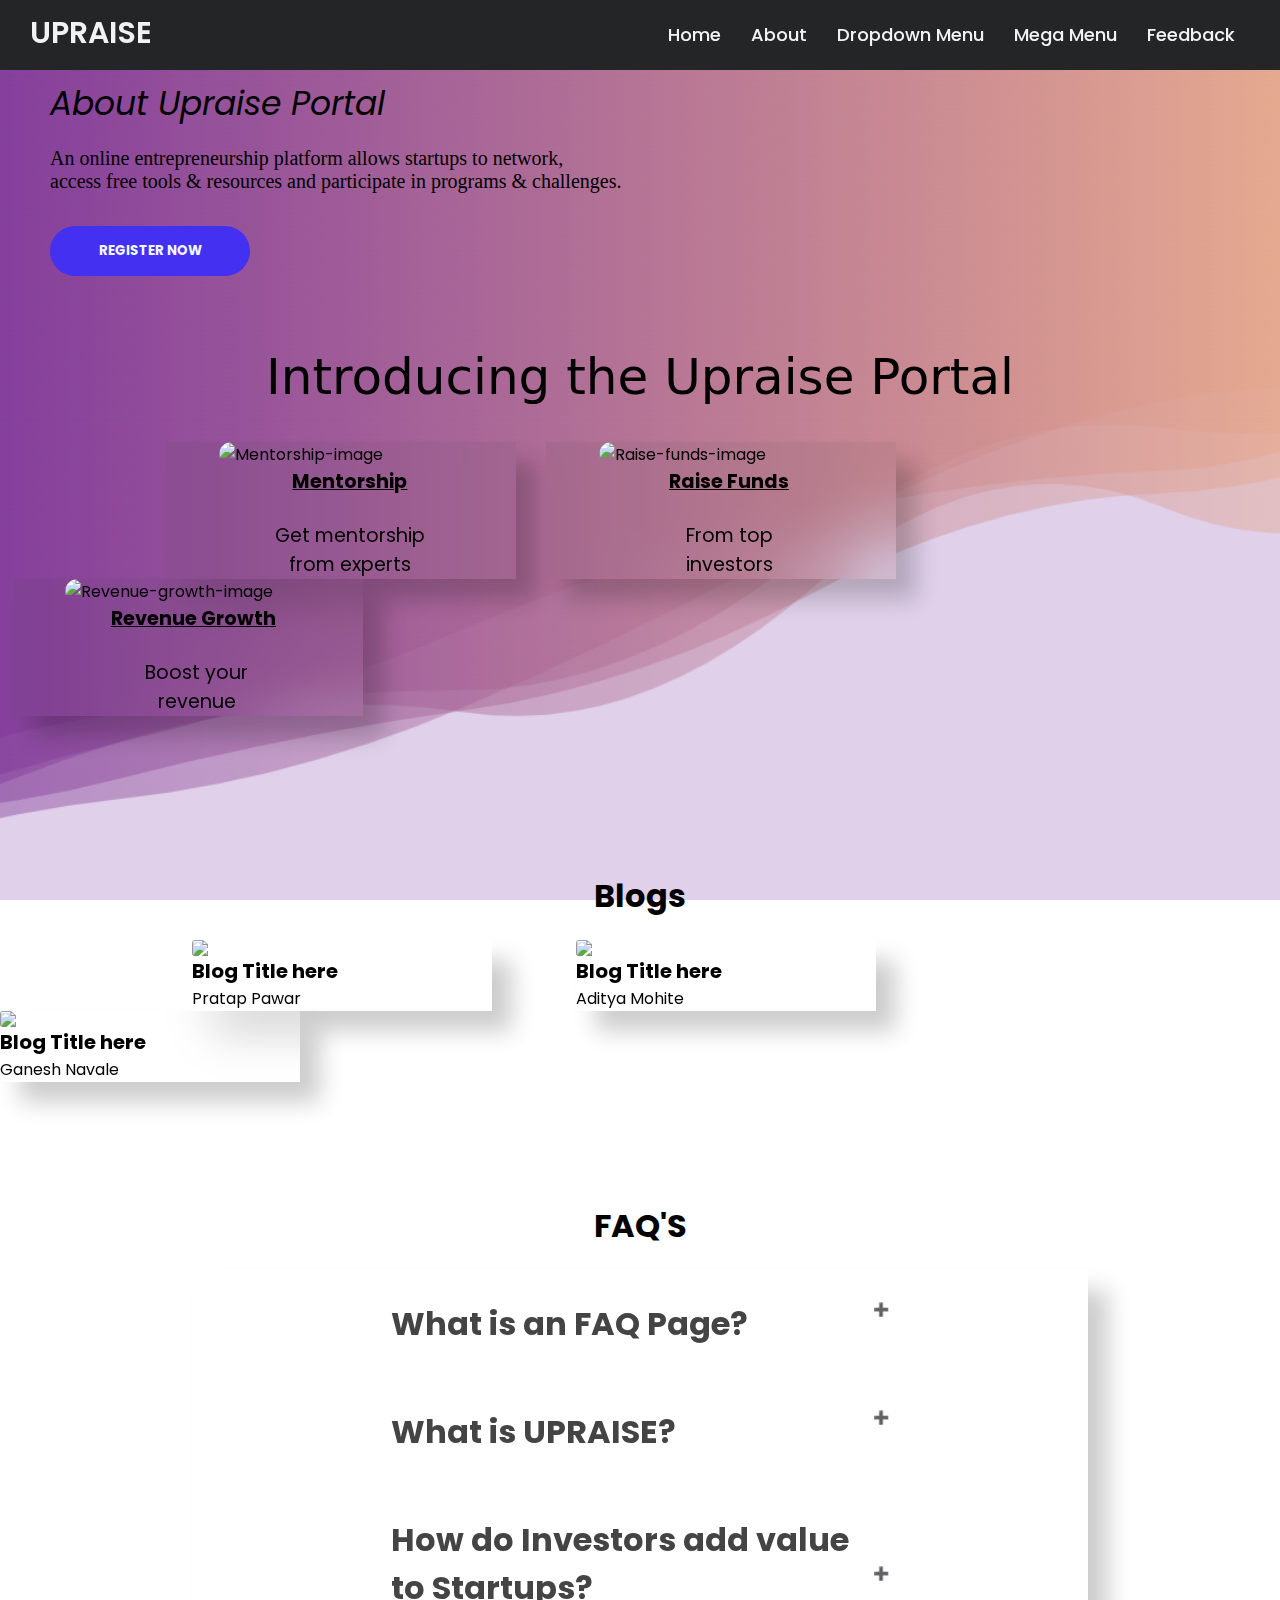
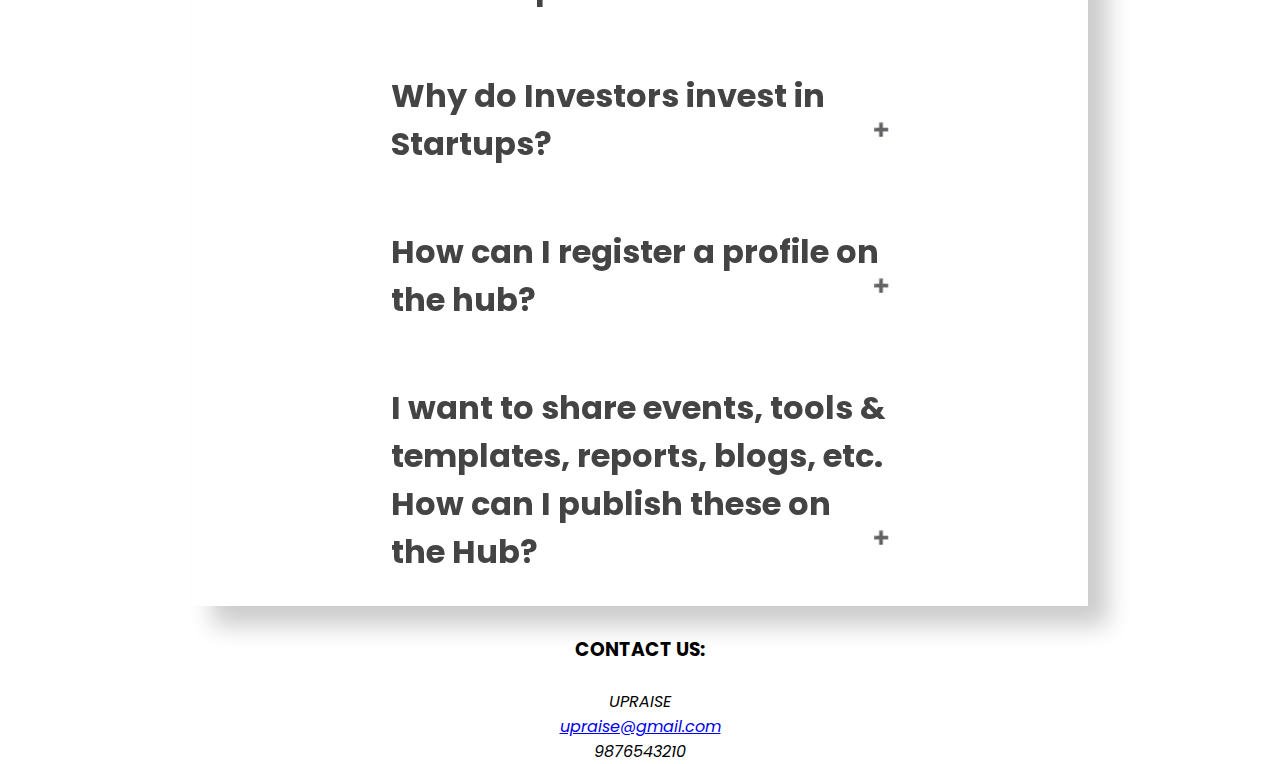
==== index.html @ 53cf96a3 "Rename main.html to index.html" ====
<!DOCTYPE html>
<html lang="en" dir="ltr">
  <head>
    <title>UPRAISE</title>

    <link rel="stylesheet" href="main.css" />
    <link rel="stylesheet" href="navigation-bar.css" />
   
  </head>
  <body>
   



<nav>
    <div class="wrapper">
      <div class="logo"><a href="#">UPRAISE</a></div>
      <input type="radio" name="slider" id="menu-btn">
      <input type="radio" name="slider" id="close-btn">
      <ul class="nav-links">
        <label for="close-btn" class="btn close-btn"><i class="fas fa-times"></i></label>
        <li><a href="#">Home</a></li>
        <li><a href="#">About</a></li>
        <li>
          <a href="#" class="desktop-item">Dropdown Menu</a>
          <input type="checkbox" id="showDrop">
          <label for="showDrop" class="mobile-item">Dropdown Menu</label>
          <ul class="drop-menu">
            <li><a href="#">Drop menu 1</a></li>
            <li><a href="#">Drop menu 2</a></li>
            <li><a href="#">Drop menu 3</a></li>
            <li><a href="#">Drop menu 4</a></li>
          </ul>
        </li>
        <li>
          <a href="#" class="desktop-item">Mega Menu</a>
          <input type="checkbox" id="showMega">
          <label for="showMega" class="mobile-item">Mega Menu</label>
          <div class="mega-box">
            <div class="content">
              <div class="row">
                <img src="img.jpg" alt="">
              </div>
              <div class="row">
                <header>Design Services</header>
                <ul class="mega-links">
                  <li><a href="#">Graphics</a></li>
                  <li><a href="#">Vectors</a></li>
                  <li><a href="#">Business cards</a></li>
                  <li><a href="#">Custom logo</a></li>
                </ul>
              </div>
              <div class="row">
                <header>Email Services</header>
                <ul class="mega-links">
                  <li><a href="#">Personal Email</a></li>
                  <li><a href="#">Business Email</a></li>
                  <li><a href="#">Mobile Email</a></li>
                  <li><a href="#">Web Marketing</a></li>
                </ul>
              </div>
              <div class="row">
                <header>Security services</header>
                <ul class="mega-links">
                  <li><a href="#">Site Seal</a></li>
                  <li><a href="#">VPS Hosting</a></li>
                  <li><a href="#">Privacy Seal</a></li>
                  <li><a href="#">Website design</a></li>
                </ul>
              </div>
            </div>
          </div>
        </li>
        <li><a href="#">Feedback</a></li>
      </ul>
      <label for="menu-btn" class="btn menu-btn"><i class="fas fa-bars"></i></label>
    </div>
  </nav>

  <div class="body-text">
  </div>


    <p class="heading"><strong>UPRAISE</strong></p>
    <p class="about-section"><i>About Upraise Portal</i></p>
    <br /> 
    <p class="about-section-info">
      An online entrepreneurship platform allows startups to network, <br />
      access free tools & resources and participate in programs & challenges.
    </p>
    <br>
    <a href="Register-now-button.html">
    <button class="register-now">REGISTER NOW </button> </a>
    <br><br><br><br><br>
    <p class="introducing-portal">Introducing the Upraise Portal</p>
    <br>
    <br>
    <div class="mentorship-div">
      <img class="mentorship" src="Mentoship-revenue-funds-images/Mentorship-image.jpg" alt="Mentorship-image" />
      <button class="mentorship-button">
        
      <u><b>Mentorship</b></u>
    </button>
    <br>
    <br>
    <p class="mentorship-desc">Get mentorship <br> from experts</p>

    </div>

    <div class="raise-div">
      <img
      class="raise-funds"
      src="Mentoship-revenue-funds-images/Raise-funds-image.jpg"
      alt="Raise-funds-image"
    />
     <button class="raise-funds-button">
      <u><b>Raise Funds</b></u>
    </button>
    <br>
    <br>
     <p class="raise-funds-desc">From top <br> investors</p>


    </div>
    <div class="revenue-div">
    <img
      class="Revenue-growth"
      src="Mentoship-revenue-funds-images/Revenue-growth-image.jpg"
      alt="Revenue-growth-image"
    />
    <button class="revenue-growth-button">
      <u><b>Revenue Growth</b></u>
    </button>
    <br>
    <br>
    
    <p class="revenue-desc">Boost your  <br> revenue</p>
    
    </div>
<br>
<br>
<br>
<h1 class="blog-header"> Blogs</h1>
    <div class="blog-preview">
      <div>
        <img class="thumbnail" src="Blog-Thumbnails/blog-thumbnail-1.jpg" />
      </div>
      <div>
        <p class="blog-title">
           <strong> Blog Title here </strong>
        </p>
        <p class="blog-author">Pratap Pawar</p>
      </div>
    </div>
    <div class="blog-preview-2">
      <div>
        <img class="thumbnail" src="Blog-Thumbnails/blog-thumbnail-2.png" />
      </div>
      <div>
        <p class="blog-title">
          <strong> Blog Title here </strong>
        </p>
        <p class="blog-author">Aditya Mohite</p>
      </div>
    </div>
    <div class="blog-preview-3">
      <div>
        <img class="thumbnail" src="Blog-Thumbnails/blog-thumbnail-3.jpg" />
      </div>
      <div>
        <p class="blog-title">
          <strong> Blog Title here </strong>
        </p>
        <p class="blog-author">Ganesh Navale</p>
      </div>
    </div>
    <h1 class="faq-heading">FAQ'S</h1>
        <section class="faq-container">
            <div class="faq-one">
                <!-- faq question -->
                <h1 class="faq-page">What is an FAQ Page?</h1>
                <!-- faq answer -->
                <div class="faq-body">
                    <p><br> What does FAQ mean? It stands for frequently-asked questions, and it's a page on a website that gives quick answers to
                       customer questions.The idea is to keep the answers short and direct so that people find info quickly. We write it as “an FAQ</p>
                </div>
            </div>
            <hr class="hr-line">
            <div class="faq-two">
                <!-- faq question -->
                <h1 class="faq-page">What is UPRAISE?</h1>
                <!-- faq answer -->
                <div class="faq-body">
                    <p><br> UPRAISE is a one-stop platform for all stakeholders in the Startup ecosystem to interact amongst each other,
                       exchange knowledge and form succesful partnerships in a highly dynamic environment.</p>
                </div>
            </div>
            <hr class="hr-line">
            <div class="faq-three">
                <!-- faq question -->
<h1 class="faq-page">How do Investors add value to Startups?</h1>
                <!-- faq answer -->
                <div class="faq-body">
                    <p><br> Investors particularly venture capitalists (VCs) add value to startups in a lot of ways:
                      <br>

<b>1. Stakeholder Management:</b> Investors manage the company board and leadership to facilitate smooth operations of 
the startup. In addition, their functional experience and domain knowledge of working and investing with startups imparts 
vision and direction to the company.
<br>
<b>2. Raising Funds:</b> Investors are best guides for the startup to raise subsequent rounds of funding on the basis of stage, 
maturity, sector focus etc. and aid in networking and connection for the founders to pitch their business to other investors.
<br>
<b>3.  Recruiting Talent:</b> Sourcing high-quality and best-fit human capital is critical for startups, especially when it comes 
to recruiting senior executives to manage and drive business goals. VCs, with their extensive network can help bridge the 
talent gap by recruiting the right set of people at the right time.
<br>
<b>4. Marketing:</b> VCs assist with marketing strategy for your product/service.
<br>
<b>5. M&A Activity:</b> VCs have their eyes and ears open to merger and acquisition opportunities in the local entrepreneurial 
ecosystem to enable greater value addition to the business through inorganic growth.
<br>
<b>6.   Organizational Restructuring:</b> As a young startup matures to an established company, VCs help with the right organizational
 structuring and introduce processes to increase capital efficiency, lower costs and scale efficiently.</p>
                </div>
            </div>
             <hr class="hr-line">
            <div class="faq-four">
                <!-- faq question -->
                <h1 class="faq-page">Why do Investors invest in Startups?</h1>
                <!-- faq answer -->
                <div class="faq-body">
                    <p><br> Investing in startups is a risky proposition, but the low requirement for overhead capital combined with high upside potential, makes it lucrative for investors to put their bets on startups.

The Thomson Reuters Venture Capital Research Index replicated the performance of venture capital industry in 2012 and found that overall venture capital has returned at an annual rate of 20% since 1996 – far 
outperforming
 modest returns of 7.5% and 5.9% from public equities and bonds respectively.</p>
                </div>
            </div>
             <hr class="hr-line">
            <div class="faq-five">
                <!-- faq question -->
                <h1 class="faq-page"> How can I register a profile on the hub?</h1>
                <!-- faq answer -->
                <div class="faq-body">
                    <p><br> Registering a profile on the hub is a fairly simple process.

On clicking the “Register” tab on the top right hand corner of the page which you will be directed to our platform for authentication where you will be asked to fill details such as your name, email address, etc. This will give you a one time password for verification as well as a link to set a new password.
Sign in using the login credentials you created in step 1. This will direct you to the Hub where you can select and create the profile of a stakeholder which best defines your role.</p>
                </div>
            </div>
             <hr class="hr-line">
            <div class="faq-six">
                <!-- faq question -->
                <h1 class="faq-page">I want to share events, tools & templates, reports, blogs, etc. How can I publish these on the Hub?</h1>
                <!-- faq answer -->
                <div class="faq-body">
                    <p><br> For publishing content, you can get in touch with us on <b>upraise@gmail.com</b></p>
                <br><br><br>
                  </div>
            </div>
        </section>
    </main>
    <div class="contact-us">
     <h3><br> CONTACT US:</h3>
    <br>
            <p><i>UPRAISE</i></p>
            <a href="mailto:upraise@gmail.com"> <p><i>upraise@gmail.com</i></p> </a> 
            <p><i>9876543210</i></p>
     </div>
    <script src="javascript.js"></script>
  </body>
</html>
---- main.css ----
* {
    margin: 0;
    padding: 0;
    border: 0;

}
body {
   background-image: url("background-5.png");
   background-attachment: fixed;
   background-position: center;
   background-repeat: no-repeat;
   background-size: cover;
   width: 100%;
   height: 100vh;
}
.heading {
    font-size: 50px;
    margin-left: 50px;

    width: 299px;
    height: 79px;

    font-family: 'JejuGothic';
    font-style: normal;
    font-weight: 400;
    font-size: 70px;
    line-height: 76px;
    color: #000000;
    text-shadow: 5px 5px 4px rgba(0, 0, 0, 0.25);
}

.about-section {
    font-size: 33px;
    margin-left: 50px;
    margin-bottom: 0px;
}

.about-section-info {
    font-family: "Playfair Display", serif;
    font-size: 20px;
    margin-left: 50px;
    margin-top: 0px;
    margin-bottom: 0px;
}

.register-now {
    background-color: rgb(67, 48, 240);
    color: aliceblue;
    border: none;
    border-radius: 25px;
    margin-top: 15px;
    margin-left: 50px;
    padding-left: 10px;
    padding-right: 10px;
    padding-top: 7px;
    padding-bottom: 7px;
    width: 200px;
    height: 50px;
    font-weight: bold;
    cursor: pointer;
    transition: box-shadow 0.5s;
}
.register-now:hover{
    box-shadow: 10px 10px 15px rgba(0, 0, 0, 1.15);
}

.introducing-portal {
    text-align: center;
    font-size: 50px;
    font-family: system-ui, -apple-system, BlinkMacSystemFont, "Segoe UI",
        Roboto, Oxygen, Ubuntu, Cantarell, "Open Sans", "Helvetica Neue",
        sans-serif;
}

.mentorship {
    width: 250px;
    border-radius: 125px;
    margin-left: 15%;

}

.raise-funds {
    width: 250px;
    border-radius: 125px;
    margin-left: 15%;
}

.Revenue-growth {
    width: 250px;
    border-radius: 125px;
    margin-left: 15%;
}

.mentorship-button {
    margin-left: 36%;
    font-size: larger;
    cursor: pointer;
    background-color: transparent;
    border-color: transparent;
}

.raise-funds-button {
    margin-left: 35%;
    font-size: larger;
    cursor: pointer;
    background-color: transparent;
    border-color: transparent;
}

.revenue-growth-button {
    margin-left: 28%;
    font-size: larger;
    cursor: pointer;
    background-color: transparent;
    border-color: transparent;
}

.mentorship-desc {
   
    font-size: larger;
    text-align: center;
    margin-left:5% ;
}

.raise-funds-desc {
    margin-left: 40%;
    font-size: larger;
    
}

.revenue-desc {
    margin-left: 5%;
    font-size: larger;
    text-align: center;

}
.mentorship-div{
    width: 350px;
        display: inline-block;
        vertical-align: top;
        margin-right: 1%;
        margin-left: 13%;
        background-color: rgba(59, 58, 58, 0.079);
        -webkit-backdrop-filter: blur(20px);
        backdrop-filter: blur(20px);
        -webkit-box-shadow: 20px 20px 22px rgba(0, 0, 0, 0.2);
        box-shadow: 20px 20px 22px rgba(0, 0, 0, 0.2);
}
.raise-div{
    width: 350px;
        display: inline-block;
        vertical-align: top;
        margin-right:1%;
        margin-left: 1%;
        background-color: rgba(59, 58, 58, 0.079);
            -webkit-backdrop-filter: blur(20px);
            backdrop-filter: blur(20px);
            -webkit-box-shadow: 20px 20px 22px rgba(0, 0, 0, 0.2);
            box-shadow: 20px 20px 22px rgba(0, 0, 0, 0.2);
}
.revenue-div{
    width: 350px;
        display: inline-block;
        vertical-align: top;
        margin-right: 10%;
        margin-left: 1%;
        background-color: rgba(59, 58, 58, 0.079);
            -webkit-backdrop-filter: blur(20px);
            backdrop-filter: blur(20px);
            -webkit-box-shadow: 20px 20px 22px rgba(0, 0, 0, 0.2);
            box-shadow: 20px 20px 22px rgba(0, 0, 0, 0.2);
      
}
.blog-header {
    border-bottom: #777;
        padding: 20px 60px;
        text-align: center;
        margin-top: 100px

}
        .thumbnail {
            width: 300px;
            border-radius: 3px;
            display: block;
        
        }
    
        .thumbnail-2 {
            width: 300px;
            border-radius: 3px;
            display: block;
        }
        .blog-title {
            width: 300px;
            font-size: 20px;
        }
    
        .blog-preview {
            width: 300px;
            display: inline-block;
            vertical-align: top;
            margin-right: 80px;
            margin-left: 15%;
            background-color: rgba(255, 255, 255, 0.06);
                -webkit-backdrop-filter: blur(20px);
                backdrop-filter: blur(20px);
                -webkit-box-shadow: 20px 20px 22px rgba(0, 0, 0, 0.2);
                box-shadow: 20px 20px 22px rgba(0, 0, 0, 0.2);

        }
    
        .blog-preview-2 {
            width: 300px;
            display: inline-block;
            vertical-align: top;
            margin-right: 80px;
            background-color: rgba(255, 255, 255, 0.06);
                -webkit-backdrop-filter: blur(20px);
                backdrop-filter: blur(20px);
                -webkit-box-shadow: 20px 20px 22px rgba(0, 0, 0, 0.2);
                box-shadow: 20px 20px 22px rgba(0, 0, 0, 0.2);
        }
        .blog-preview-3 {
        width: 300px;
        display: inline-block;
        vertical-align: top;
        margin-right: 12%;
        background-color: rgba(255, 255, 255, 0.06);
            -webkit-backdrop-filter: blur(20px);
            backdrop-filter: blur(20px);
            -webkit-box-shadow: 20px 20px 22px rgba(0, 0, 0, 0.2);
            box-shadow: 20px 20px 22px rgba(0, 0, 0, 0.2);
        }
body {
    font-family: 'Work Sans', sans-serif;
}

.faq-heading {
    border-bottom: #777;
    padding: 20px 60px;
    text-align: center;
    margin-top: 100px;
}

.faq-container {
    display: flex;
    justify-content: center;
    flex-direction: column;
    background-color: rgba(255, 255, 255, 0.06);
        -webkit-backdrop-filter: blur(20px);
        backdrop-filter: blur(20px);
        -webkit-box-shadow: 20px 20px 22px rgba(0, 0, 0, 0.2);
        box-shadow: 20px 20px 22px rgba(0, 0, 0, 0.2);
        margin-left: 15%;
        margin-right: 15%;

}

.hr-line {
    width: 60%;
    margin: auto;

}

/* Style the buttons that are used to open and close the faq-page body */
.faq-page {
    /* background-color: #eee; */
    color: #444;
    cursor: pointer;
    padding: 30px 20px;
    width: 60%;
    border: none;
    outline: none;
    transition: 0.4s;
    margin: auto;

}

.faq-body {
    margin: auto;
    /* text-align: center; */
    width: 50%;
    padding: auto;

}


/* Add a background color to the button if it is clicked on (add the .active class with JS), and when you move the mouse over it (hover) */
.active,
.faq-page:hover {
    background-color: #ffffff;
}

/* Style the faq-page panel. Note: hidden by default */
.faq-body {
    padding: 0 18px;
    background-color: transparent;
    display: none;
    overflow: hidden;
}

.faq-page:after {
    content: '\02795';
    /* Unicode character for "plus" sign (+) */
    font-size: 13px;
    color: #777;
    float: right;
    margin-left: 5px;
}

.active:after {
    content: "\2796";
    /* Unicode character for "minus" sign (-) */
}
.contact-us {
    text-align: center;
    background-color: transparent;
    color: #000000;
}
---- navigation-bar.css ----
@import url('https://fonts.googleapis.com/css2?family=Poppins:wght@200;300;400;500;600;700&display=swap');

* {
    margin: 0;
    padding: 0;
    box-sizing: border-box;
    font-family: 'Poppins', sans-serif;
}

nav {
    position: fixed;
    z-index: 99;
    width: 100%;

    background: #242526;
}

nav .wrapper {
    position: relative;
    max-width: 1300px;
    padding: 0px 30px;
    height: 70px;
    line-height: 70px;
    margin: auto;
    display: flex;
    align-items: center;
    justify-content: space-between;
}

.wrapper .logo a {
    color: #f2f2f2;
    font-size: 30px;
    font-weight: 600;
    text-decoration: none;
}

.wrapper .nav-links {
    display: inline-flex;
}

.nav-links li {
    list-style: none;
}

.nav-links li a {
    color: #f2f2f2;
    text-decoration: none;
    font-size: 18px;
    font-weight: 500;
    padding: 9px 15px;
    border-radius: 5px;
    transition: all 0.3s ease;
}

.nav-links li a:hover {
    background: #3A3B3C;
}

.nav-links .mobile-item {
    display: none;
}

.nav-links .drop-menu {
    position: absolute;
    background: #242526;
    width: 180px;
    line-height: 45px;
    top: 85px;
    opacity: 0;
    visibility: hidden;
    box-shadow: 0 6px 10px rgba(0, 0, 0, 0.15);
}

.nav-links li:hover .drop-menu,
.nav-links li:hover .mega-box {
    transition: all 0.3s ease;
    top: 70px;
    opacity: 1;
    visibility: visible;
}

.drop-menu li a {
    width: 100%;
    display: block;
    padding: 0 0 0 15px;
    font-weight: 400;
    border-radius: 0px;
}

.mega-box {
    position: absolute;
    left: 0;
    width: 100%;
    padding: 0 30px;
    top: 85px;
    opacity: 0;
    visibility: hidden;
}

.mega-box .content {
    background: #242526;
    padding: 25px 20px;
    display: flex;
    width: 100%;
    justify-content: space-between;
    box-shadow: 0 6px 10px rgba(0, 0, 0, 0.15);
}

.mega-box .content .row {
    width: calc(25% - 30px);
    line-height: 45px;
}

.content .row img {
    width: 100%;
    height: 100%;
    object-fit: cover;
}

.content .row header {
    color: #f2f2f2;
    font-size: 20px;
    font-weight: 500;
}

.content .row .mega-links {
    margin-left: -40px;
    border-left: 1px solid rgba(255, 255, 255, 0.09);
}

.row .mega-links li {
    padding: 0 20px;
}

.row .mega-links li a {
    padding: 0px;
    padding: 0 20px;
    color: #d9d9d9;
    font-size: 17px;
    display: block;
}

.row .mega-links li a:hover {
    color: #f2f2f2;
}

.wrapper .btn {
    color: #fff;
    font-size: 20px;
    cursor: pointer;
    display: none;
}

.wrapper .btn.close-btn {
    position: absolute;
    right: 30px;
    top: 10px;
}

@media screen and (max-width: 970px) {
    .wrapper .btn {
        display: block;
    }

    .wrapper .nav-links {
        position: fixed;
        height: 100vh;
        width: 100%;
        max-width: 350px;
        top: 0;
        left: -100%;
        background: #242526;
        display: block;
        padding: 50px 10px;
        line-height: 50px;
        overflow-y: auto;
        box-shadow: 0px 15px 15px rgba(0, 0, 0, 0.18);
        transition: all 0.3s ease;
    }

    /* custom scroll bar */
    ::-webkit-scrollbar {
        width: 10px;
    }

    ::-webkit-scrollbar-track {
        background: #242526;
    }

    ::-webkit-scrollbar-thumb {
        background: #3A3B3C;
    }

    #menu-btn:checked~.nav-links {
        left: 0%;
    }

    #menu-btn:checked~.btn.menu-btn {
        display: none;
    }

    #close-btn:checked~.btn.menu-btn {
        display: block;
    }

    .nav-links li {
        margin: 15px 10px;
    }

    .nav-links li a {
        padding: 0 20px;
        display: block;
        font-size: 20px;
    }

    .nav-links .drop-menu {
        position: static;
        opacity: 1;
        top: 65px;
        visibility: visible;
        padding-left: 20px;
        width: 100%;
        max-height: 0px;
        overflow: hidden;
        box-shadow: none;
        transition: all 0.3s ease;
    }

    #showDrop:checked~.drop-menu,
    #showMega:checked~.mega-box {
        max-height: 100%;
    }

    .nav-links .desktop-item {
        display: none;
    }

    .nav-links .mobile-item {
        display: block;
        color: #f2f2f2;
        font-size: 20px;
        font-weight: 500;
        padding-left: 20px;
        cursor: pointer;
        border-radius: 5px;
        transition: all 0.3s ease;
    }

    .nav-links .mobile-item:hover {
        background: #3A3B3C;
    }

    .drop-menu li {
        margin: 0;
    }

    .drop-menu li a {
        border-radius: 5px;
        font-size: 18px;
    }

    .mega-box {
        position: static;
        top: 65px;
        opacity: 1;
        visibility: visible;
        padding: 0 20px;
        max-height: 0px;
        overflow: hidden;
        transition: all 0.3s ease;
    }

    .mega-box .content {
        box-shadow: none;
        flex-direction: column;
        padding: 20px 20px 0 20px;
    }

    .mega-box .content .row {
        width: 100%;
        margin-bottom: 15px;
        border-top: 1px solid rgba(255, 255, 255, 0.08);
    }

    .mega-box .content .row:nth-child(1),
    .mega-box .content .row:nth-child(2) {
        border-top: 0px;
    }

    .content .row .mega-links {
        border-left: 0px;
        padding-left: 15px;
    }

    .row .mega-links li {
        margin: 0;
    }

    .content .row header {
        font-size: 19px;
    }
}

nav input {
    display: none;
}

.body-text {
    position: absolute;
    top: 50%;
    left: 50%;
    transform: translate(-50%, -50%);
    width: 100%;
    text-align: center;
    padding: 0 30px;
}

.body-text div {
    font-size: 45px;
    font-weight: 600;
}
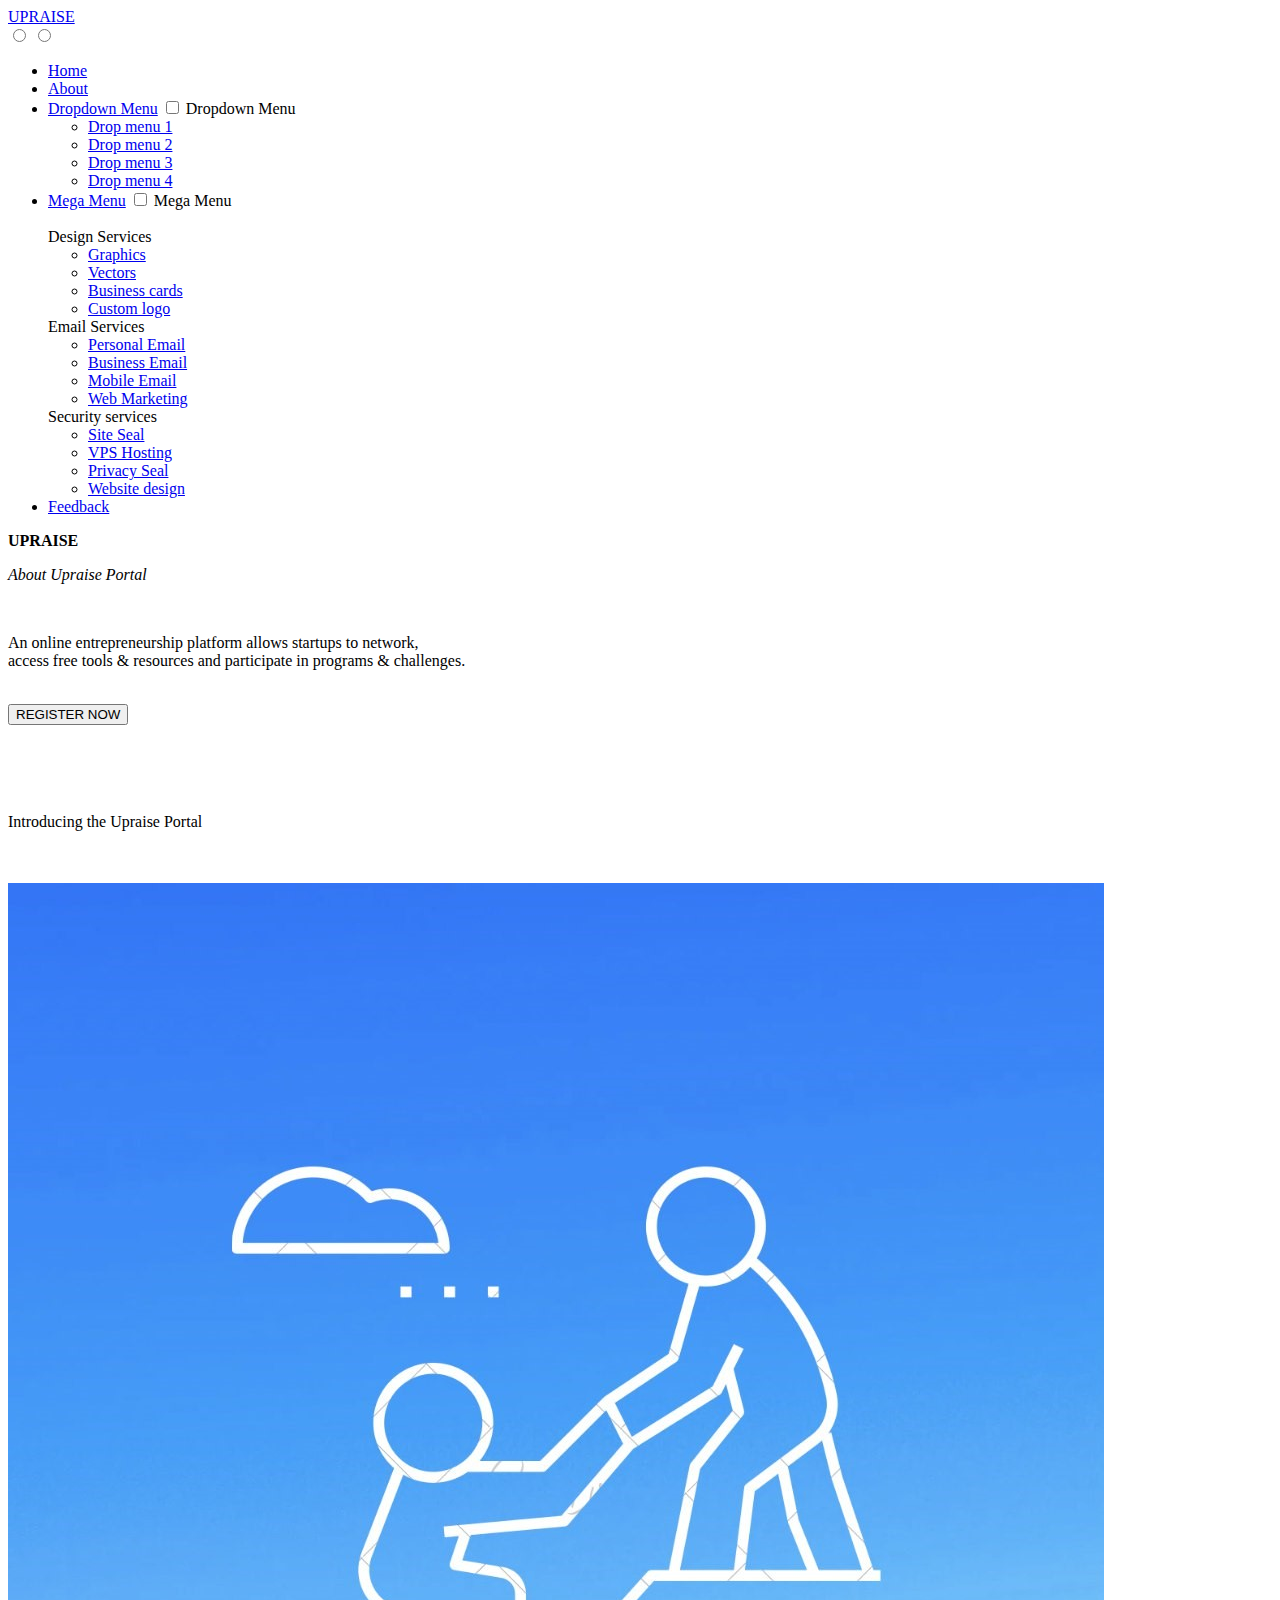
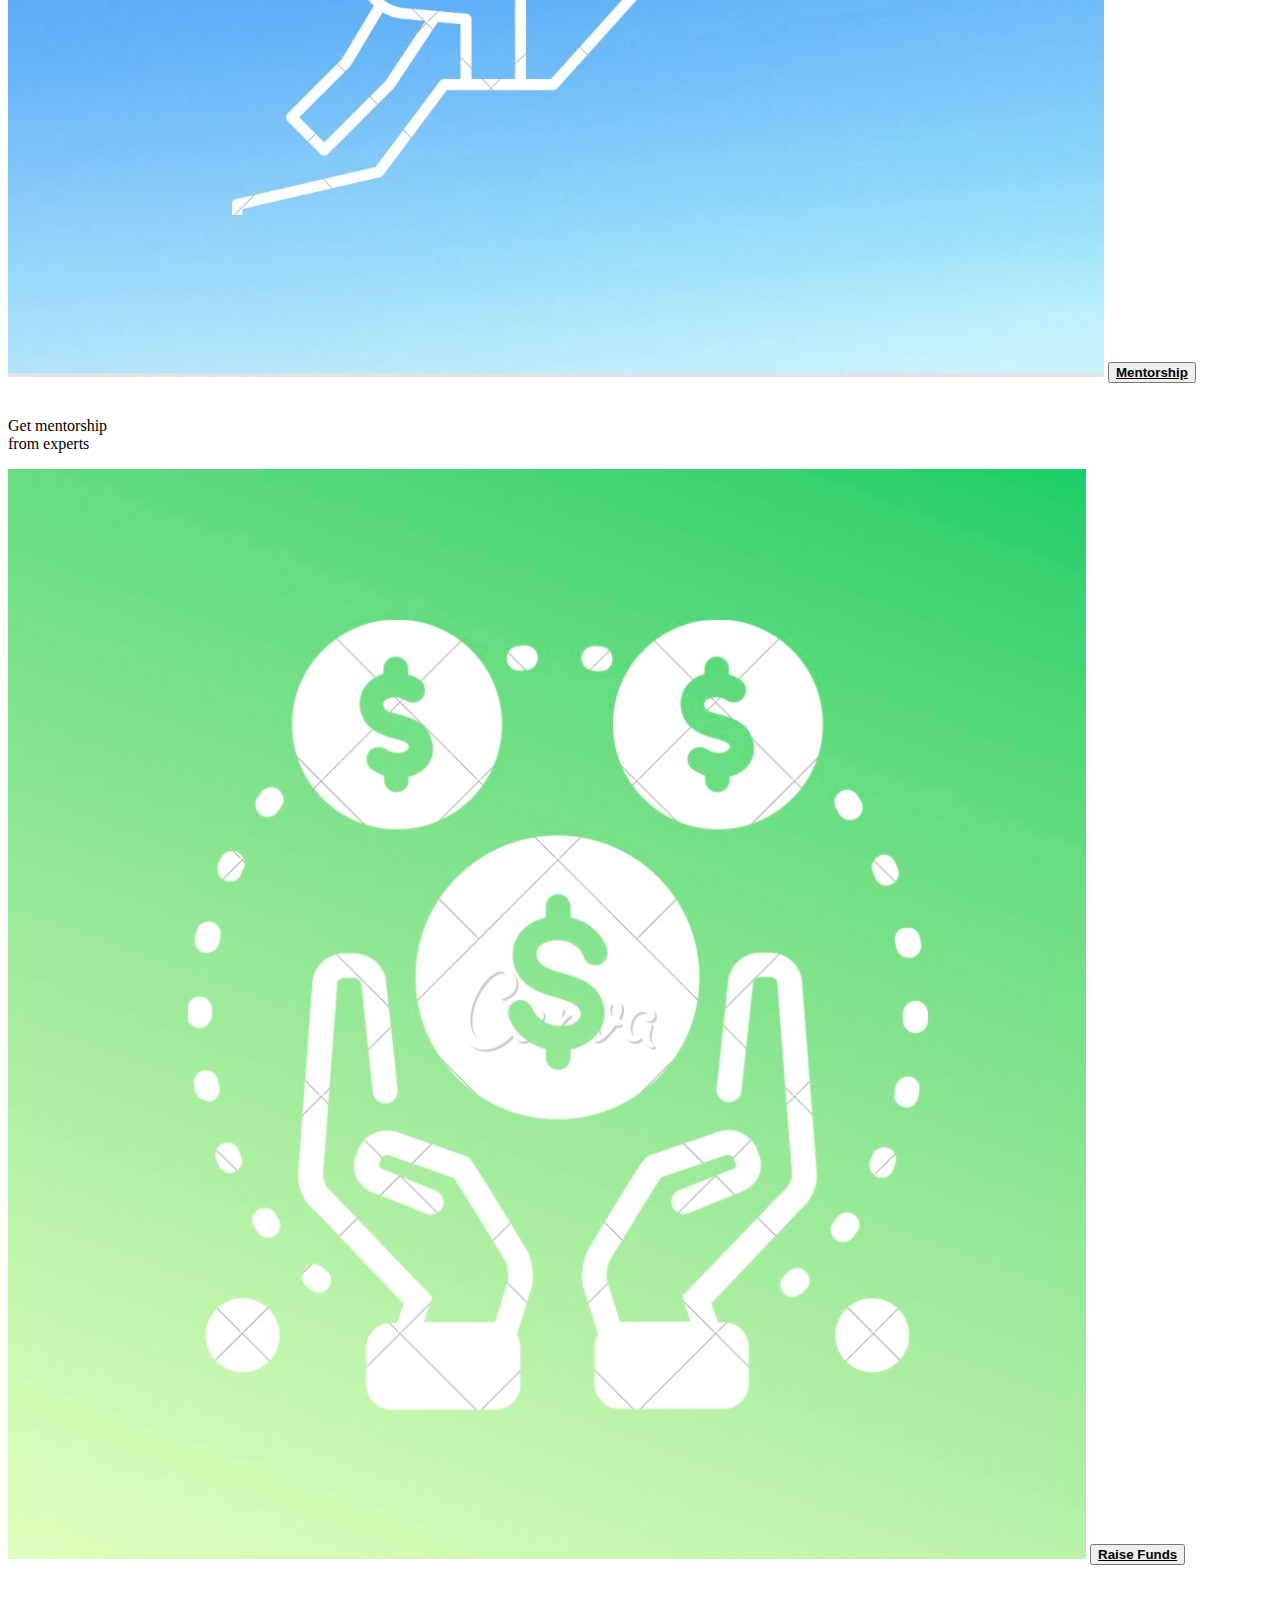
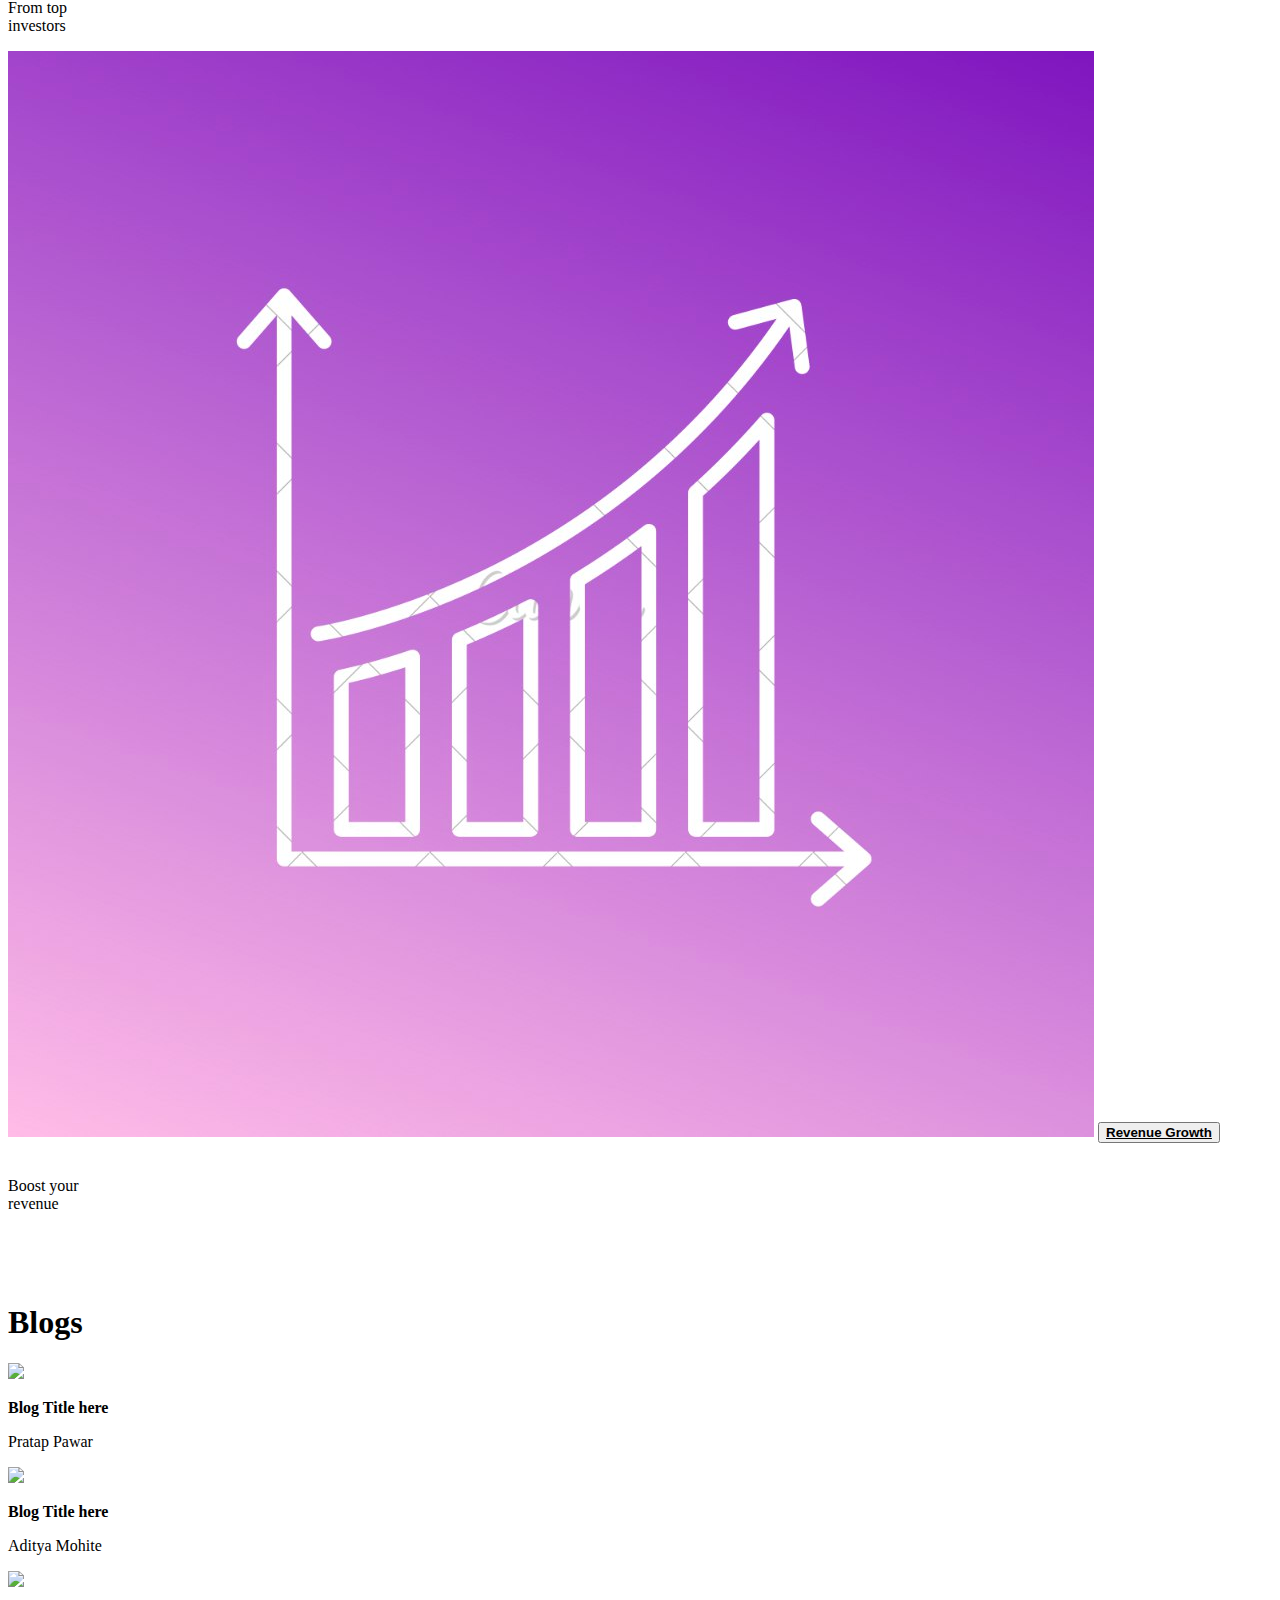
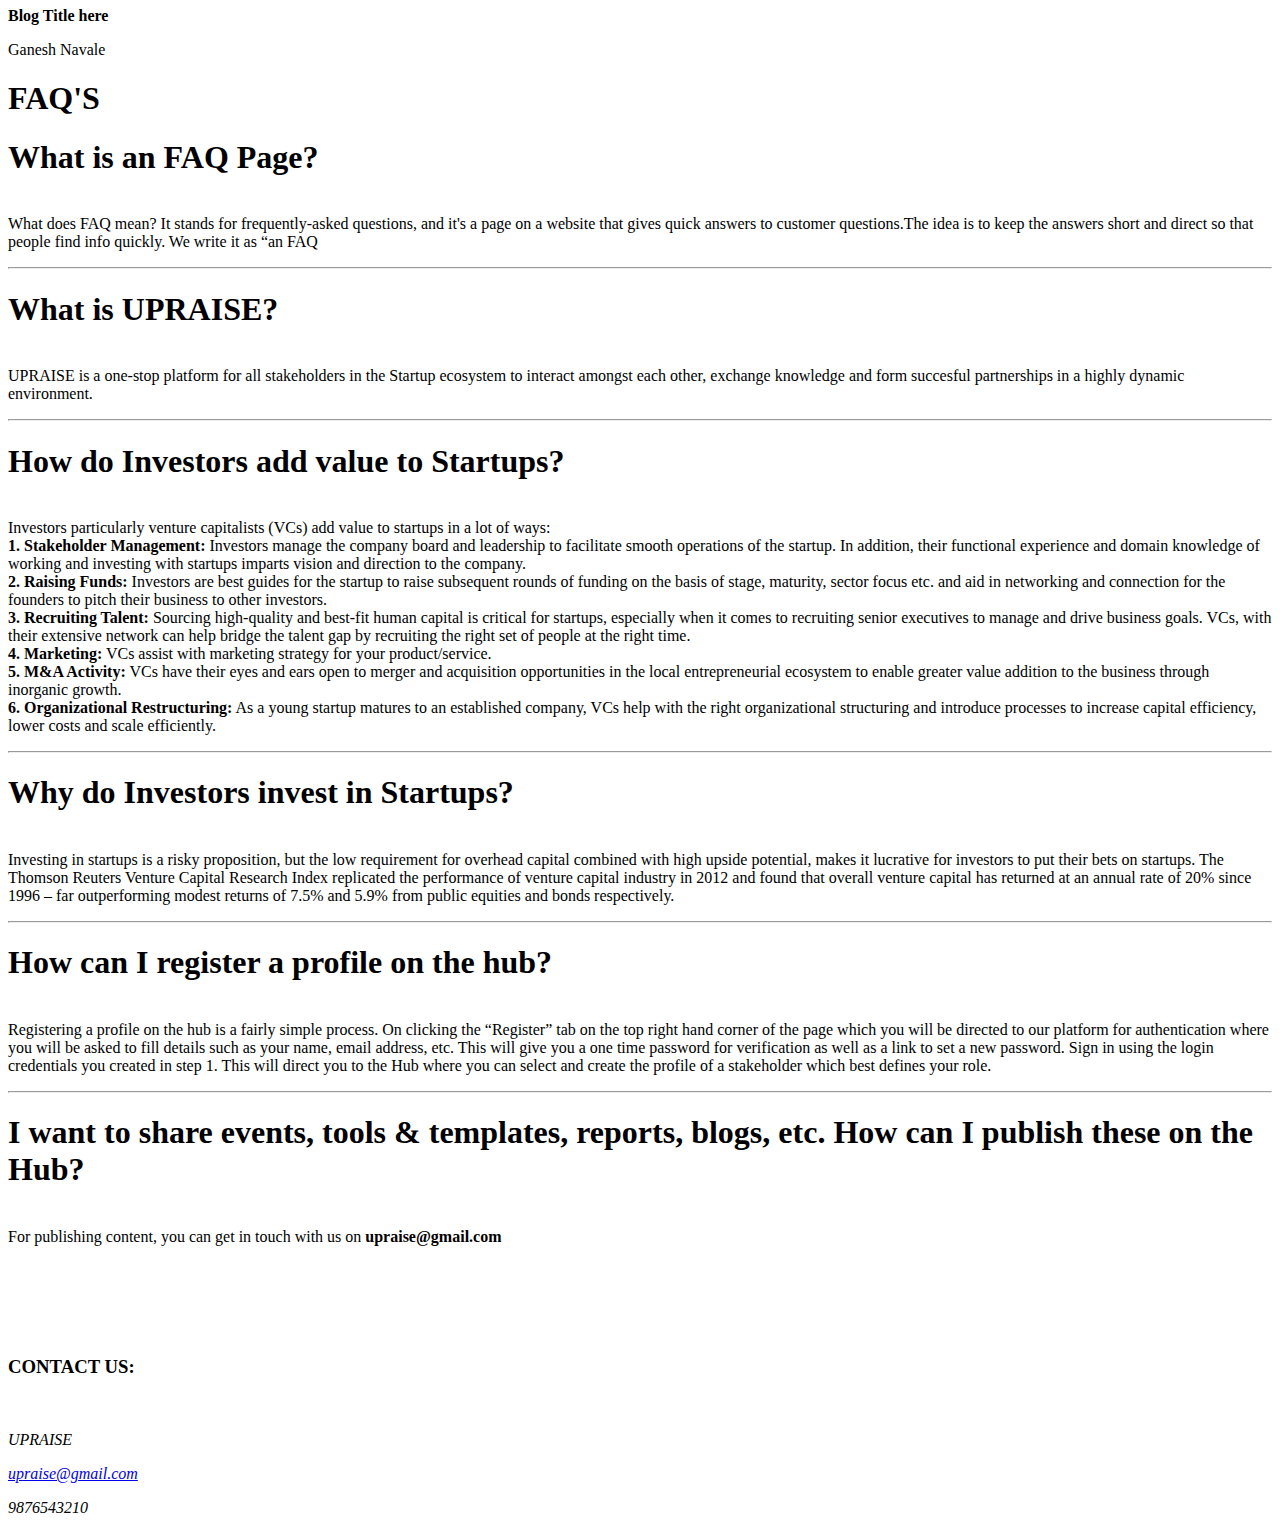
==== commit 642d5bbe: "Update index.html" ====
--- a/index.html
+++ b/index.html
@@ -3,8 +3,8 @@
   <head>
     <title>UPRAISE</title>
 
-    <link rel="stylesheet" href="main.css" />
-    <link rel="stylesheet" href="navigation-bar.css" />
+    <link rel="stylesheet" href="https://github.com/pawarspeaks/UPRAISE/blob/main/CSS/main.css" />
+    <link rel="stylesheet" href="https://github.com/pawarspeaks/UPRAISE/blob/main/CSS/navigation-bar.css" />
    
   </head>
   <body>
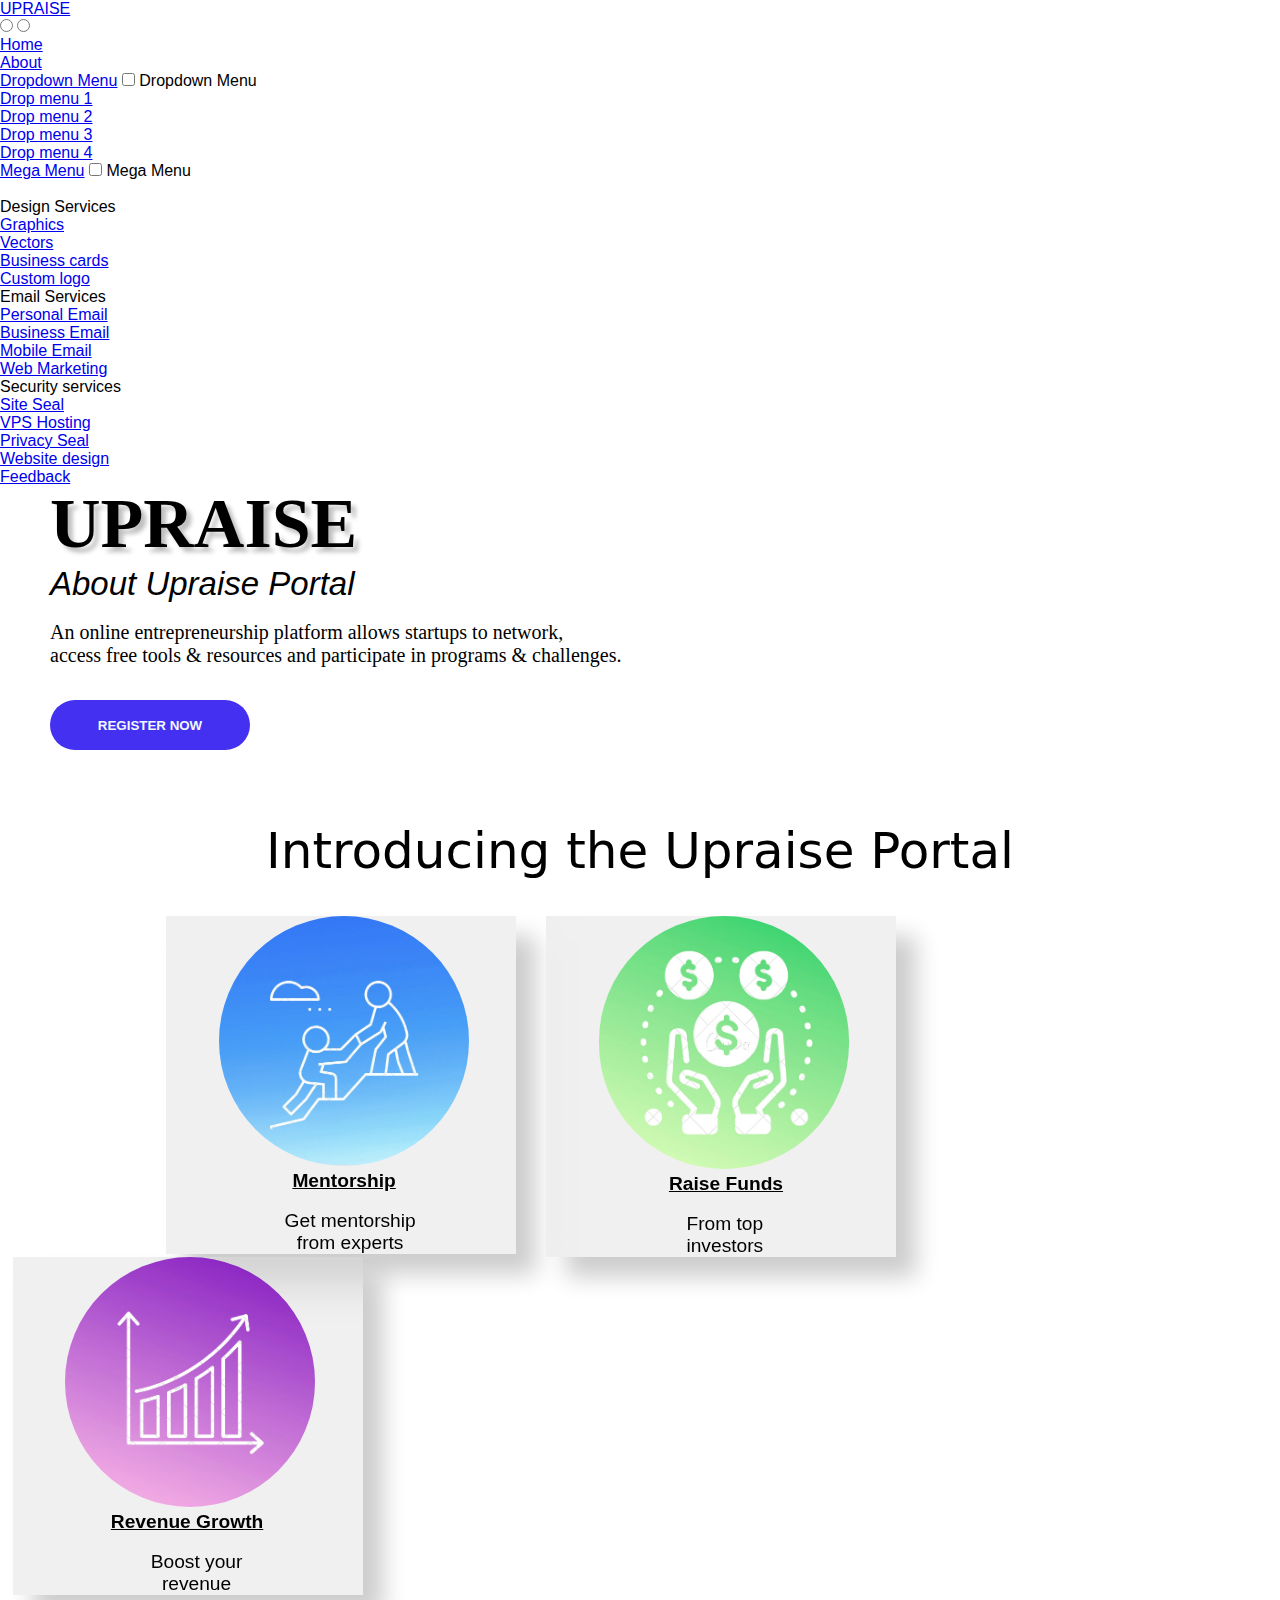
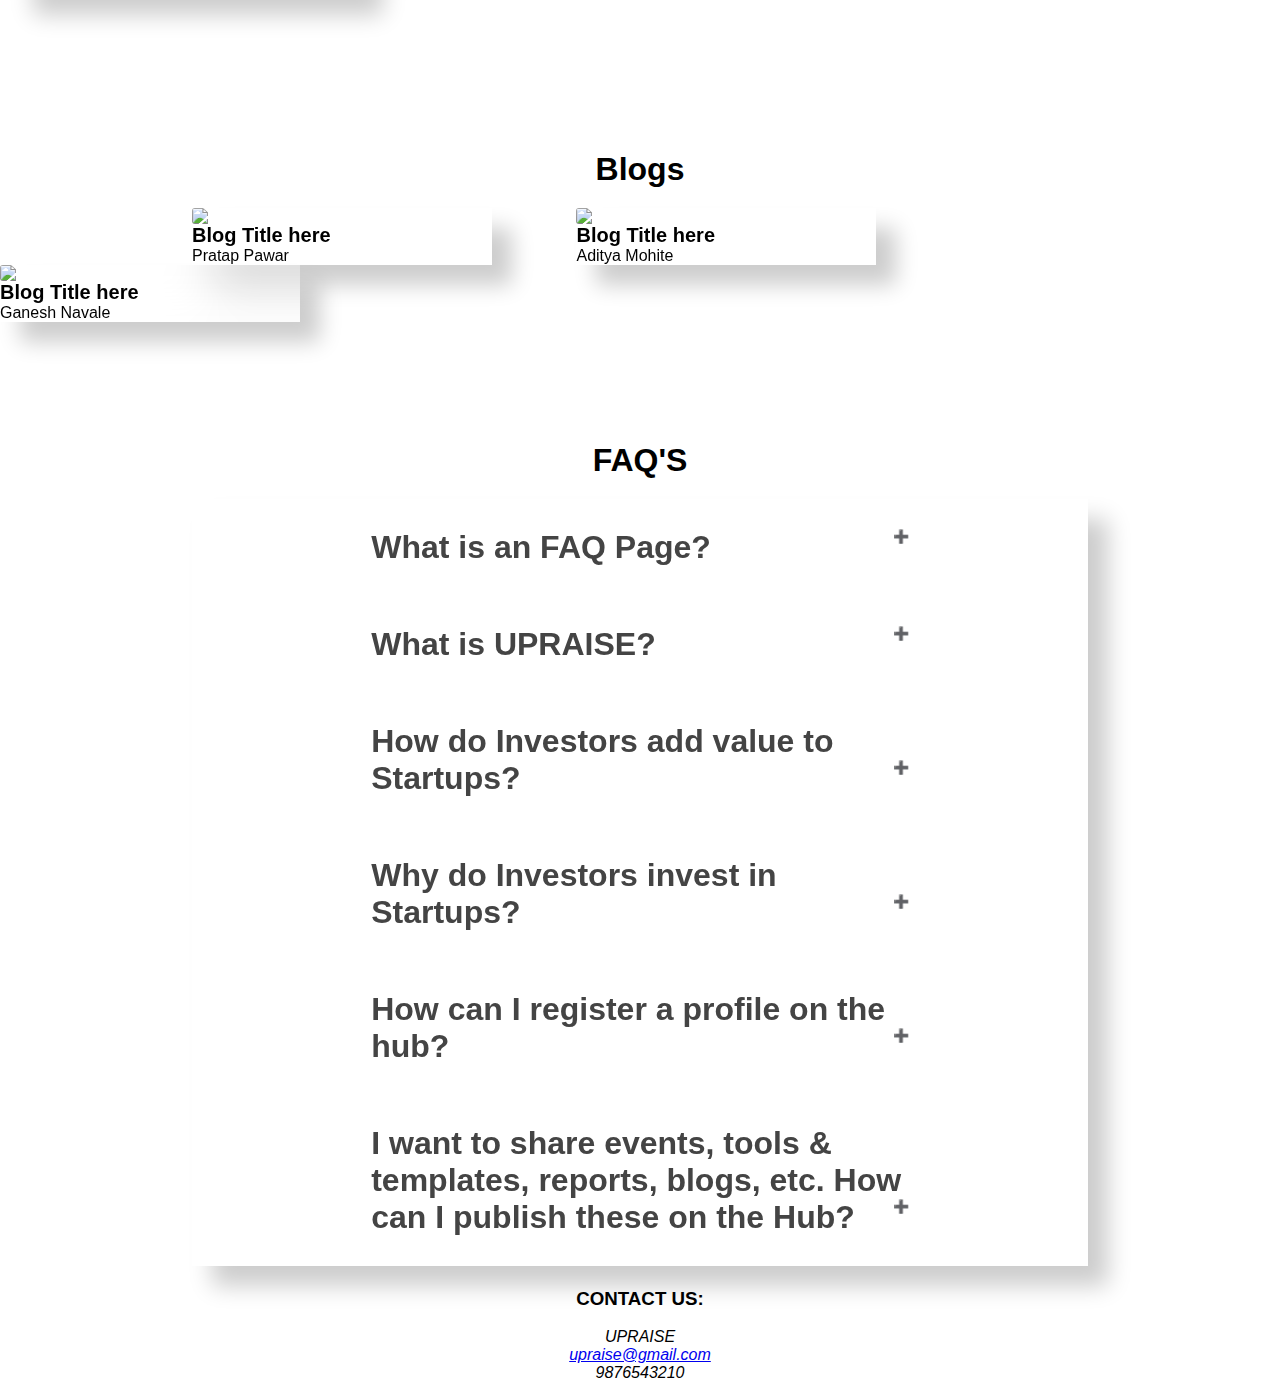
==== commit 255c7aeb: "Update index.html" ====
--- a/index.html
+++ b/index.html
@@ -3,7 +3,7 @@
   <head>
     <title>UPRAISE</title>
 
-    <link rel="stylesheet" href="https://github.com/pawarspeaks/UPRAISE/blob/main/CSS/main.css" />
+    <link rel="stylesheet" href="CSS/main.css" />
     <link rel="stylesheet" href="https://github.com/pawarspeaks/UPRAISE/blob/main/CSS/navigation-bar.css" />
    
   </head>
--- a/CSS/main.css
+++ b/CSS/main.css
@@ -0,0 +1,320 @@
+* {
+    margin: 0;
+    padding: 0;
+    border: 0;
+
+}
+body {
+   background-image: url("background-5.png");
+   background-attachment: fixed;
+   background-position: center;
+   background-repeat: no-repeat;
+   background-size: cover;
+   width: 100%;
+   height: 100vh;
+}
+.heading {
+    font-size: 50px;
+    margin-left: 50px;
+
+    width: 299px;
+    height: 79px;
+
+    font-family: 'JejuGothic';
+    font-style: normal;
+    font-weight: 400;
+    font-size: 70px;
+    line-height: 76px;
+    color: #000000;
+    text-shadow: 5px 5px 4px rgba(0, 0, 0, 0.25);
+}
+
+.about-section {
+    font-size: 33px;
+    margin-left: 50px;
+    margin-bottom: 0px;
+}
+
+.about-section-info {
+    font-family: "Playfair Display", serif;
+    font-size: 20px;
+    margin-left: 50px;
+    margin-top: 0px;
+    margin-bottom: 0px;
+}
+
+.register-now {
+    background-color: rgb(67, 48, 240);
+    color: aliceblue;
+    border: none;
+    border-radius: 25px;
+    margin-top: 15px;
+    margin-left: 50px;
+    padding-left: 10px;
+    padding-right: 10px;
+    padding-top: 7px;
+    padding-bottom: 7px;
+    width: 200px;
+    height: 50px;
+    font-weight: bold;
+    cursor: pointer;
+    transition: box-shadow 0.5s;
+}
+.register-now:hover{
+    box-shadow: 10px 10px 15px rgba(0, 0, 0, 1.15);
+}
+
+.introducing-portal {
+    text-align: center;
+    font-size: 50px;
+    font-family: system-ui, -apple-system, BlinkMacSystemFont, "Segoe UI",
+        Roboto, Oxygen, Ubuntu, Cantarell, "Open Sans", "Helvetica Neue",
+        sans-serif;
+}
+
+.mentorship {
+    width: 250px;
+    border-radius: 125px;
+    margin-left: 15%;
+
+}
+
+.raise-funds {
+    width: 250px;
+    border-radius: 125px;
+    margin-left: 15%;
+}
+
+.Revenue-growth {
+    width: 250px;
+    border-radius: 125px;
+    margin-left: 15%;
+}
+
+.mentorship-button {
+    margin-left: 36%;
+    font-size: larger;
+    cursor: pointer;
+    background-color: transparent;
+    border-color: transparent;
+}
+
+.raise-funds-button {
+    margin-left: 35%;
+    font-size: larger;
+    cursor: pointer;
+    background-color: transparent;
+    border-color: transparent;
+}
+
+.revenue-growth-button {
+    margin-left: 28%;
+    font-size: larger;
+    cursor: pointer;
+    background-color: transparent;
+    border-color: transparent;
+}
+
+.mentorship-desc {
+   
+    font-size: larger;
+    text-align: center;
+    margin-left:5% ;
+}
+
+.raise-funds-desc {
+    margin-left: 40%;
+    font-size: larger;
+    
+}
+
+.revenue-desc {
+    margin-left: 5%;
+    font-size: larger;
+    text-align: center;
+
+}
+.mentorship-div{
+    width: 350px;
+        display: inline-block;
+        vertical-align: top;
+        margin-right: 1%;
+        margin-left: 13%;
+        background-color: rgba(59, 58, 58, 0.079);
+        -webkit-backdrop-filter: blur(20px);
+        backdrop-filter: blur(20px);
+        -webkit-box-shadow: 20px 20px 22px rgba(0, 0, 0, 0.2);
+        box-shadow: 20px 20px 22px rgba(0, 0, 0, 0.2);
+}
+.raise-div{
+    width: 350px;
+        display: inline-block;
+        vertical-align: top;
+        margin-right:1%;
+        margin-left: 1%;
+        background-color: rgba(59, 58, 58, 0.079);
+            -webkit-backdrop-filter: blur(20px);
+            backdrop-filter: blur(20px);
+            -webkit-box-shadow: 20px 20px 22px rgba(0, 0, 0, 0.2);
+            box-shadow: 20px 20px 22px rgba(0, 0, 0, 0.2);
+}
+.revenue-div{
+    width: 350px;
+        display: inline-block;
+        vertical-align: top;
+        margin-right: 10%;
+        margin-left: 1%;
+        background-color: rgba(59, 58, 58, 0.079);
+            -webkit-backdrop-filter: blur(20px);
+            backdrop-filter: blur(20px);
+            -webkit-box-shadow: 20px 20px 22px rgba(0, 0, 0, 0.2);
+            box-shadow: 20px 20px 22px rgba(0, 0, 0, 0.2);
+      
+}
+.blog-header {
+    border-bottom: #777;
+        padding: 20px 60px;
+        text-align: center;
+        margin-top: 100px
+
+}
+        .thumbnail {
+            width: 300px;
+            border-radius: 3px;
+            display: block;
+        
+        }
+    
+        .thumbnail-2 {
+            width: 300px;
+            border-radius: 3px;
+            display: block;
+        }
+        .blog-title {
+            width: 300px;
+            font-size: 20px;
+        }
+    
+        .blog-preview {
+            width: 300px;
+            display: inline-block;
+            vertical-align: top;
+            margin-right: 80px;
+            margin-left: 15%;
+            background-color: rgba(255, 255, 255, 0.06);
+                -webkit-backdrop-filter: blur(20px);
+                backdrop-filter: blur(20px);
+                -webkit-box-shadow: 20px 20px 22px rgba(0, 0, 0, 0.2);
+                box-shadow: 20px 20px 22px rgba(0, 0, 0, 0.2);
+
+        }
+    
+        .blog-preview-2 {
+            width: 300px;
+            display: inline-block;
+            vertical-align: top;
+            margin-right: 80px;
+            background-color: rgba(255, 255, 255, 0.06);
+                -webkit-backdrop-filter: blur(20px);
+                backdrop-filter: blur(20px);
+                -webkit-box-shadow: 20px 20px 22px rgba(0, 0, 0, 0.2);
+                box-shadow: 20px 20px 22px rgba(0, 0, 0, 0.2);
+        }
+        .blog-preview-3 {
+        width: 300px;
+        display: inline-block;
+        vertical-align: top;
+        margin-right: 12%;
+        background-color: rgba(255, 255, 255, 0.06);
+            -webkit-backdrop-filter: blur(20px);
+            backdrop-filter: blur(20px);
+            -webkit-box-shadow: 20px 20px 22px rgba(0, 0, 0, 0.2);
+            box-shadow: 20px 20px 22px rgba(0, 0, 0, 0.2);
+        }
+body {
+    font-family: 'Work Sans', sans-serif;
+}
+
+.faq-heading {
+    border-bottom: #777;
+    padding: 20px 60px;
+    text-align: center;
+    margin-top: 100px;
+}
+
+.faq-container {
+    display: flex;
+    justify-content: center;
+    flex-direction: column;
+    background-color: rgba(255, 255, 255, 0.06);
+        -webkit-backdrop-filter: blur(20px);
+        backdrop-filter: blur(20px);
+        -webkit-box-shadow: 20px 20px 22px rgba(0, 0, 0, 0.2);
+        box-shadow: 20px 20px 22px rgba(0, 0, 0, 0.2);
+        margin-left: 15%;
+        margin-right: 15%;
+
+}
+
+.hr-line {
+    width: 60%;
+    margin: auto;
+
+}
+
+/* Style the buttons that are used to open and close the faq-page body */
+.faq-page {
+    /* background-color: #eee; */
+    color: #444;
+    cursor: pointer;
+    padding: 30px 20px;
+    width: 60%;
+    border: none;
+    outline: none;
+    transition: 0.4s;
+    margin: auto;
+
+}
+
+.faq-body {
+    margin: auto;
+    /* text-align: center; */
+    width: 50%;
+    padding: auto;
+
+}
+
+
+/* Add a background color to the button if it is clicked on (add the .active class with JS), and when you move the mouse over it (hover) */
+.active,
+.faq-page:hover {
+    background-color: #ffffff;
+}
+
+/* Style the faq-page panel. Note: hidden by default */
+.faq-body {
+    padding: 0 18px;
+    background-color: transparent;
+    display: none;
+    overflow: hidden;
+}
+
+.faq-page:after {
+    content: '\02795';
+    /* Unicode character for "plus" sign (+) */
+    font-size: 13px;
+    color: #777;
+    float: right;
+    margin-left: 5px;
+}
+
+.active:after {
+    content: "\2796";
+    /* Unicode character for "minus" sign (-) */
+}
+.contact-us {
+    text-align: center;
+    background-color: transparent;
+    color: #000000;
+}
+
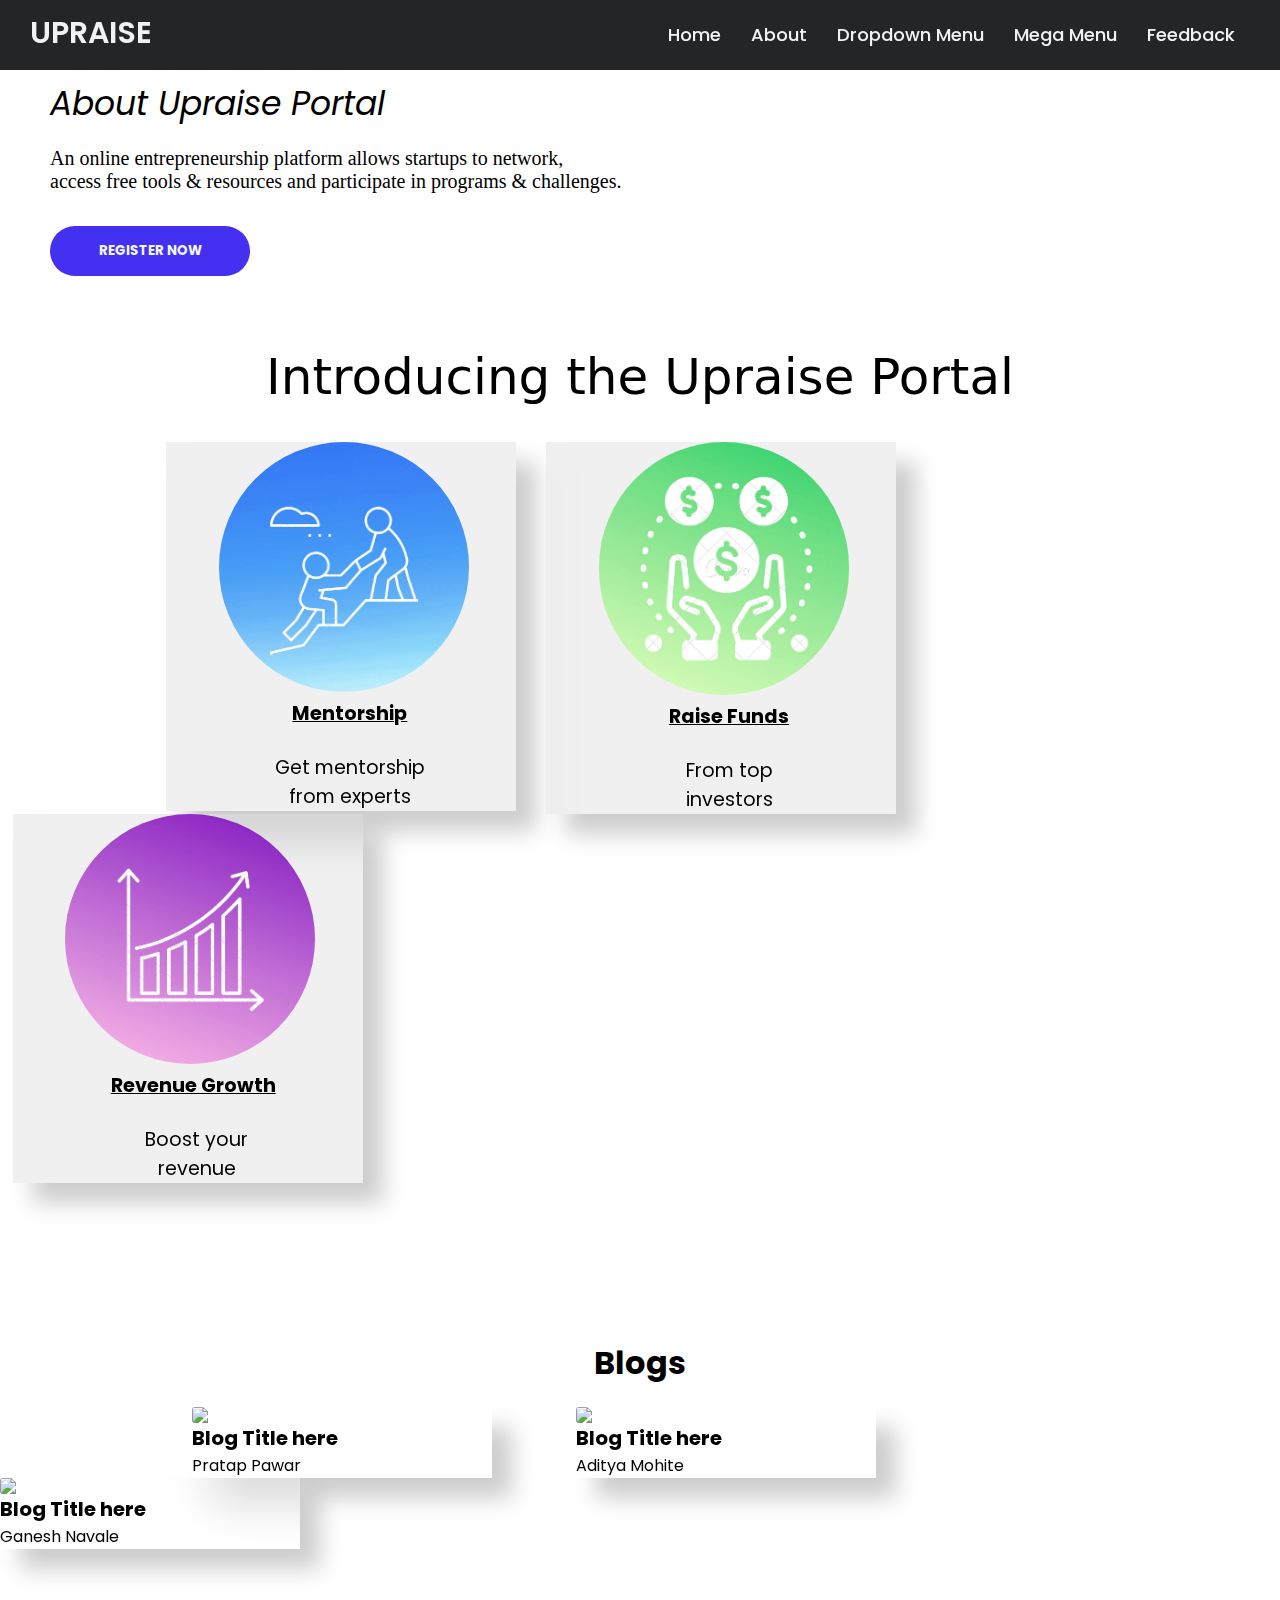
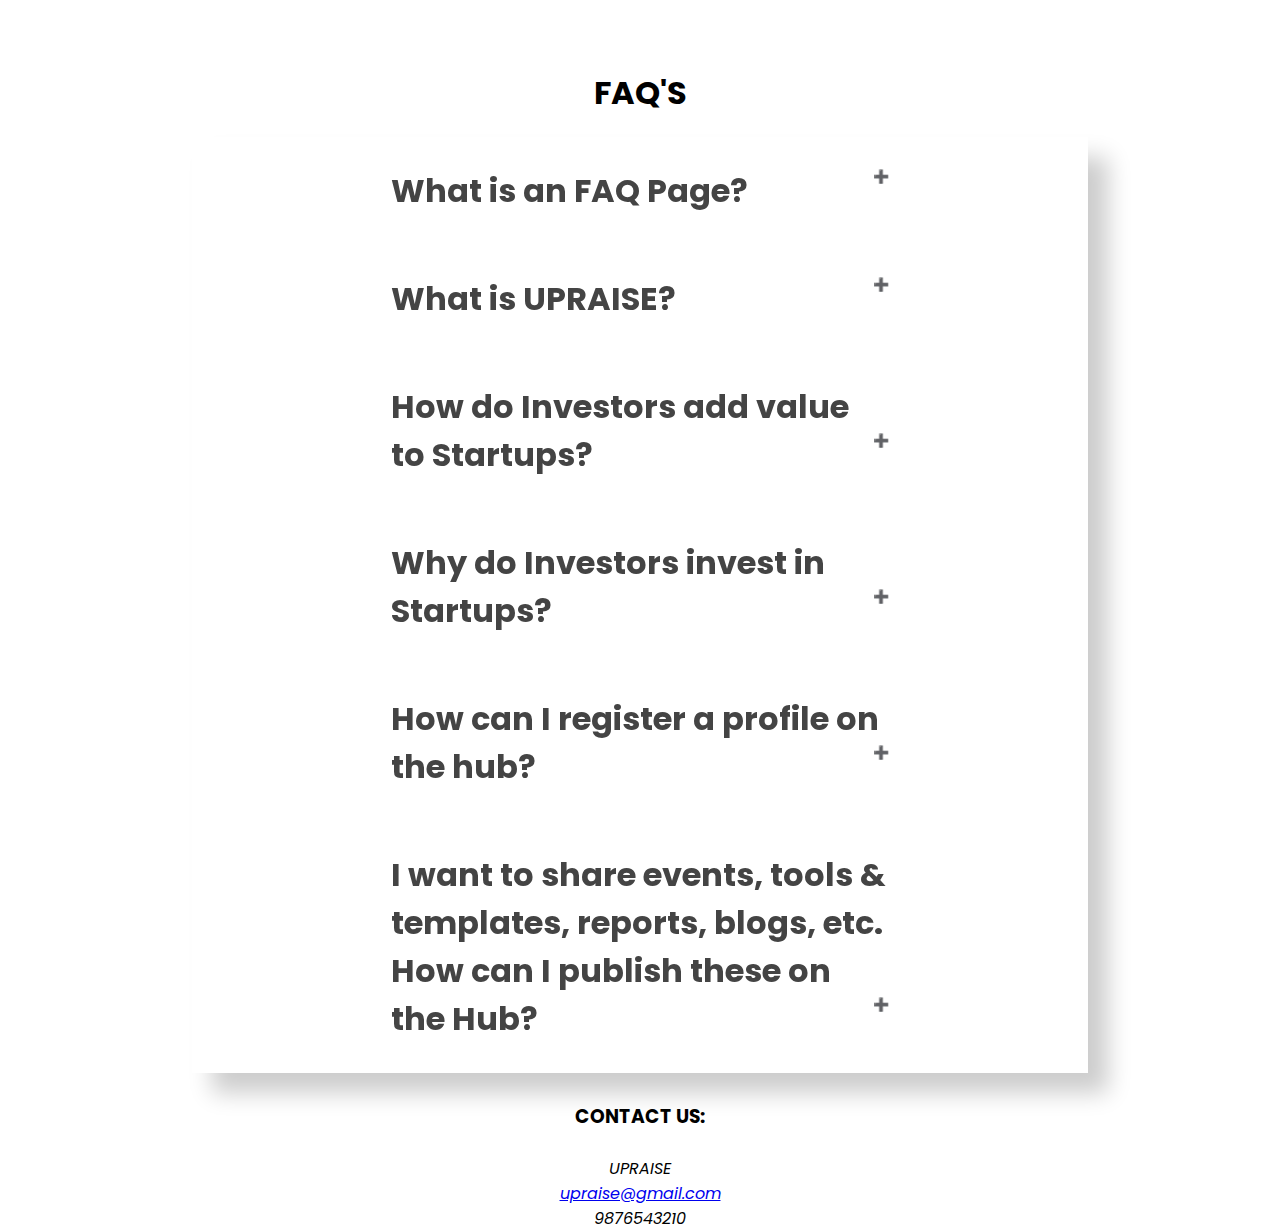
==== commit eb40c31d: "Update index.html" ====
--- a/index.html
+++ b/index.html
@@ -4,7 +4,7 @@
     <title>UPRAISE</title>
 
     <link rel="stylesheet" href="CSS/main.css" />
-    <link rel="stylesheet" href="https://github.com/pawarspeaks/UPRAISE/blob/main/CSS/navigation-bar.css" />
+    <link rel="stylesheet" href="CSS/navigation-bar.css" />
    
   </head>
   <body>
--- a/CSS/navigation-bar.css
+++ b/CSS/navigation-bar.css
@@ -0,0 +1,321 @@
+@import url('https://fonts.googleapis.com/css2?family=Poppins:wght@200;300;400;500;600;700&display=swap');
+
+* {
+    margin: 0;
+    padding: 0;
+    box-sizing: border-box;
+    font-family: 'Poppins', sans-serif;
+}
+
+nav {
+    position: fixed;
+    z-index: 99;
+    width: 100%;
+
+    background: #242526;
+}
+
+nav .wrapper {
+    position: relative;
+    max-width: 1300px;
+    padding: 0px 30px;
+    height: 70px;
+    line-height: 70px;
+    margin: auto;
+    display: flex;
+    align-items: center;
+    justify-content: space-between;
+}
+
+.wrapper .logo a {
+    color: #f2f2f2;
+    font-size: 30px;
+    font-weight: 600;
+    text-decoration: none;
+}
+
+.wrapper .nav-links {
+    display: inline-flex;
+}
+
+.nav-links li {
+    list-style: none;
+}
+
+.nav-links li a {
+    color: #f2f2f2;
+    text-decoration: none;
+    font-size: 18px;
+    font-weight: 500;
+    padding: 9px 15px;
+    border-radius: 5px;
+    transition: all 0.3s ease;
+}
+
+.nav-links li a:hover {
+    background: #3A3B3C;
+}
+
+.nav-links .mobile-item {
+    display: none;
+}
+
+.nav-links .drop-menu {
+    position: absolute;
+    background: #242526;
+    width: 180px;
+    line-height: 45px;
+    top: 85px;
+    opacity: 0;
+    visibility: hidden;
+    box-shadow: 0 6px 10px rgba(0, 0, 0, 0.15);
+}
+
+.nav-links li:hover .drop-menu,
+.nav-links li:hover .mega-box {
+    transition: all 0.3s ease;
+    top: 70px;
+    opacity: 1;
+    visibility: visible;
+}
+
+.drop-menu li a {
+    width: 100%;
+    display: block;
+    padding: 0 0 0 15px;
+    font-weight: 400;
+    border-radius: 0px;
+}
+
+.mega-box {
+    position: absolute;
+    left: 0;
+    width: 100%;
+    padding: 0 30px;
+    top: 85px;
+    opacity: 0;
+    visibility: hidden;
+}
+
+.mega-box .content {
+    background: #242526;
+    padding: 25px 20px;
+    display: flex;
+    width: 100%;
+    justify-content: space-between;
+    box-shadow: 0 6px 10px rgba(0, 0, 0, 0.15);
+}
+
+.mega-box .content .row {
+    width: calc(25% - 30px);
+    line-height: 45px;
+}
+
+.content .row img {
+    width: 100%;
+    height: 100%;
+    object-fit: cover;
+}
+
+.content .row header {
+    color: #f2f2f2;
+    font-size: 20px;
+    font-weight: 500;
+}
+
+.content .row .mega-links {
+    margin-left: -40px;
+    border-left: 1px solid rgba(255, 255, 255, 0.09);
+}
+
+.row .mega-links li {
+    padding: 0 20px;
+}
+
+.row .mega-links li a {
+    padding: 0px;
+    padding: 0 20px;
+    color: #d9d9d9;
+    font-size: 17px;
+    display: block;
+}
+
+.row .mega-links li a:hover {
+    color: #f2f2f2;
+}
+
+.wrapper .btn {
+    color: #fff;
+    font-size: 20px;
+    cursor: pointer;
+    display: none;
+}
+
+.wrapper .btn.close-btn {
+    position: absolute;
+    right: 30px;
+    top: 10px;
+}
+
+@media screen and (max-width: 970px) {
+    .wrapper .btn {
+        display: block;
+    }
+
+    .wrapper .nav-links {
+        position: fixed;
+        height: 100vh;
+        width: 100%;
+        max-width: 350px;
+        top: 0;
+        left: -100%;
+        background: #242526;
+        display: block;
+        padding: 50px 10px;
+        line-height: 50px;
+        overflow-y: auto;
+        box-shadow: 0px 15px 15px rgba(0, 0, 0, 0.18);
+        transition: all 0.3s ease;
+    }
+
+    /* custom scroll bar */
+    ::-webkit-scrollbar {
+        width: 10px;
+    }
+
+    ::-webkit-scrollbar-track {
+        background: #242526;
+    }
+
+    ::-webkit-scrollbar-thumb {
+        background: #3A3B3C;
+    }
+
+    #menu-btn:checked~.nav-links {
+        left: 0%;
+    }
+
+    #menu-btn:checked~.btn.menu-btn {
+        display: none;
+    }
+
+    #close-btn:checked~.btn.menu-btn {
+        display: block;
+    }
+
+    .nav-links li {
+        margin: 15px 10px;
+    }
+
+    .nav-links li a {
+        padding: 0 20px;
+        display: block;
+        font-size: 20px;
+    }
+
+    .nav-links .drop-menu {
+        position: static;
+        opacity: 1;
+        top: 65px;
+        visibility: visible;
+        padding-left: 20px;
+        width: 100%;
+        max-height: 0px;
+        overflow: hidden;
+        box-shadow: none;
+        transition: all 0.3s ease;
+    }
+
+    #showDrop:checked~.drop-menu,
+    #showMega:checked~.mega-box {
+        max-height: 100%;
+    }
+
+    .nav-links .desktop-item {
+        display: none;
+    }
+
+    .nav-links .mobile-item {
+        display: block;
+        color: #f2f2f2;
+        font-size: 20px;
+        font-weight: 500;
+        padding-left: 20px;
+        cursor: pointer;
+        border-radius: 5px;
+        transition: all 0.3s ease;
+    }
+
+    .nav-links .mobile-item:hover {
+        background: #3A3B3C;
+    }
+
+    .drop-menu li {
+        margin: 0;
+    }
+
+    .drop-menu li a {
+        border-radius: 5px;
+        font-size: 18px;
+    }
+
+    .mega-box {
+        position: static;
+        top: 65px;
+        opacity: 1;
+        visibility: visible;
+        padding: 0 20px;
+        max-height: 0px;
+        overflow: hidden;
+        transition: all 0.3s ease;
+    }
+
+    .mega-box .content {
+        box-shadow: none;
+        flex-direction: column;
+        padding: 20px 20px 0 20px;
+    }
+
+    .mega-box .content .row {
+        width: 100%;
+        margin-bottom: 15px;
+        border-top: 1px solid rgba(255, 255, 255, 0.08);
+    }
+
+    .mega-box .content .row:nth-child(1),
+    .mega-box .content .row:nth-child(2) {
+        border-top: 0px;
+    }
+
+    .content .row .mega-links {
+        border-left: 0px;
+        padding-left: 15px;
+    }
+
+    .row .mega-links li {
+        margin: 0;
+    }
+
+    .content .row header {
+        font-size: 19px;
+    }
+}
+
+nav input {
+    display: none;
+}
+
+.body-text {
+    position: absolute;
+    top: 50%;
+    left: 50%;
+    transform: translate(-50%, -50%);
+    width: 100%;
+    text-align: center;
+    padding: 0 30px;
+}
+
+.body-text div {
+    font-size: 45px;
+    font-weight: 600;
+}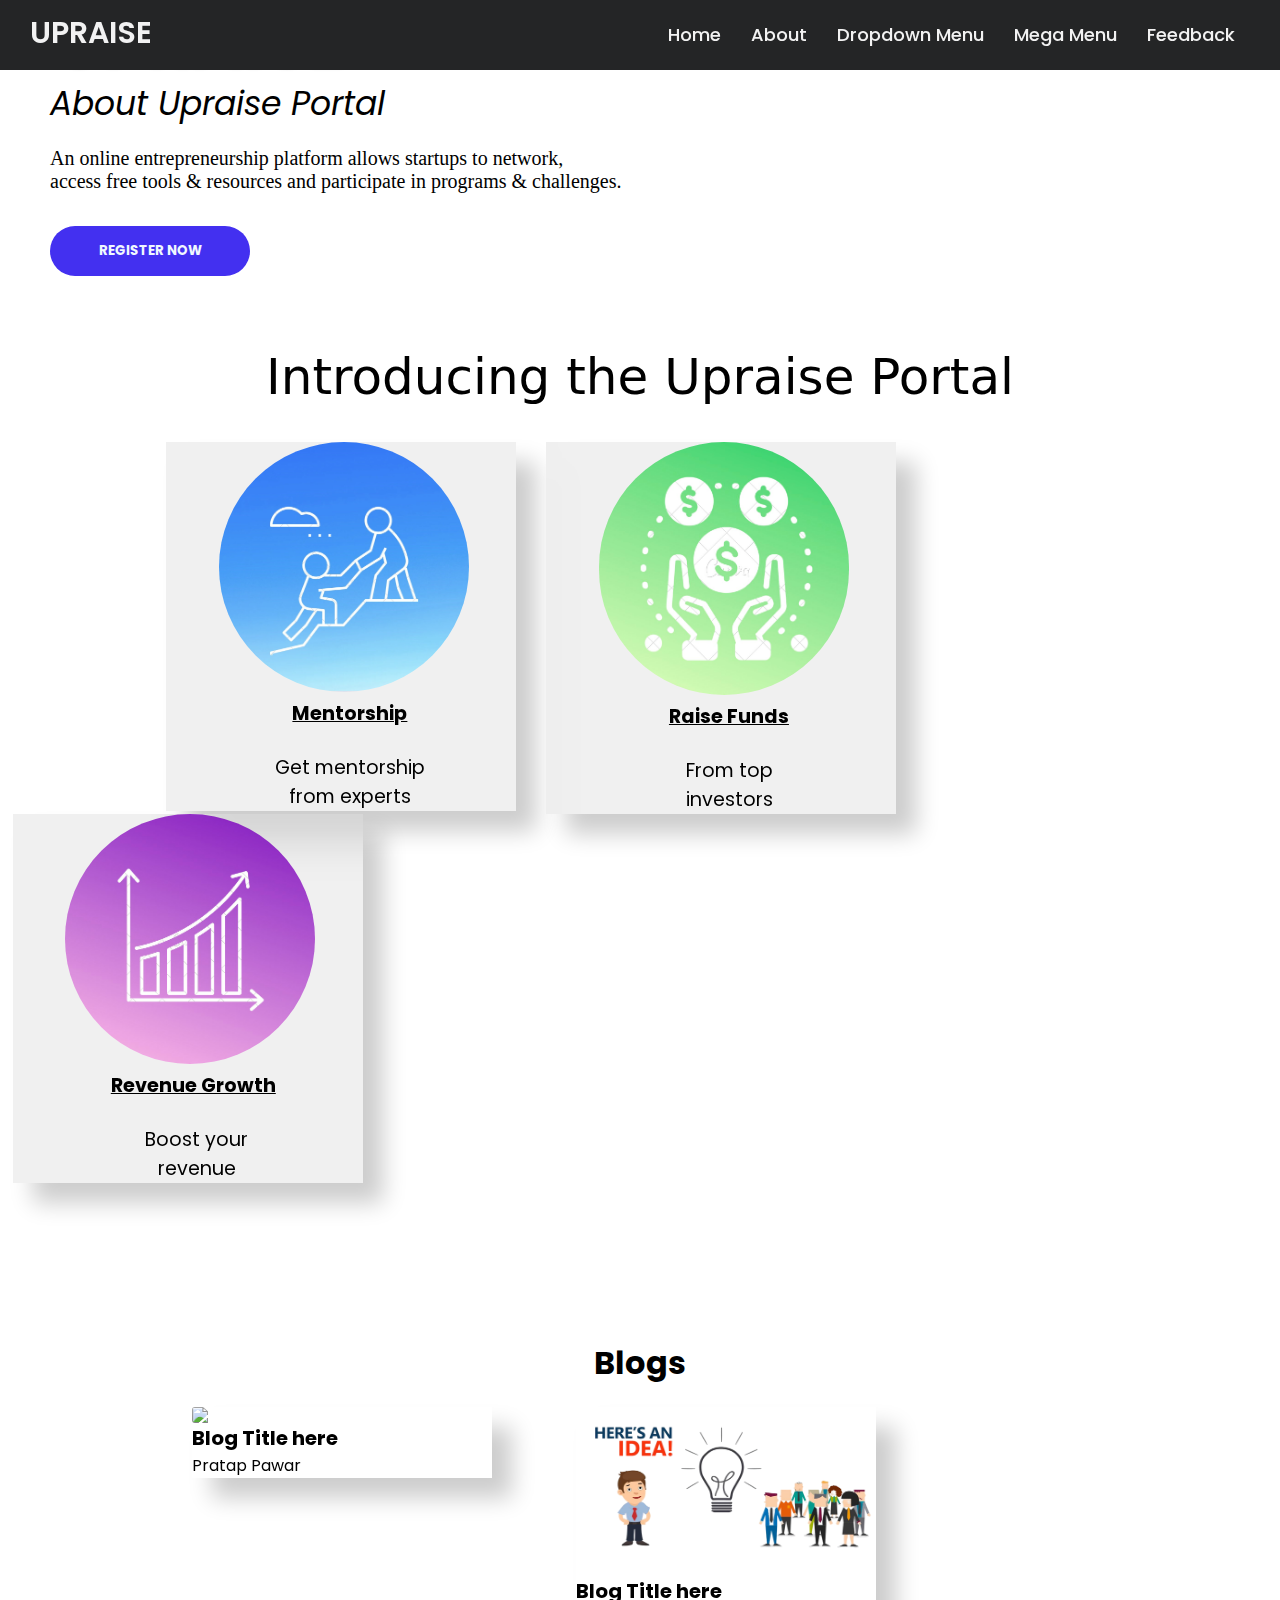
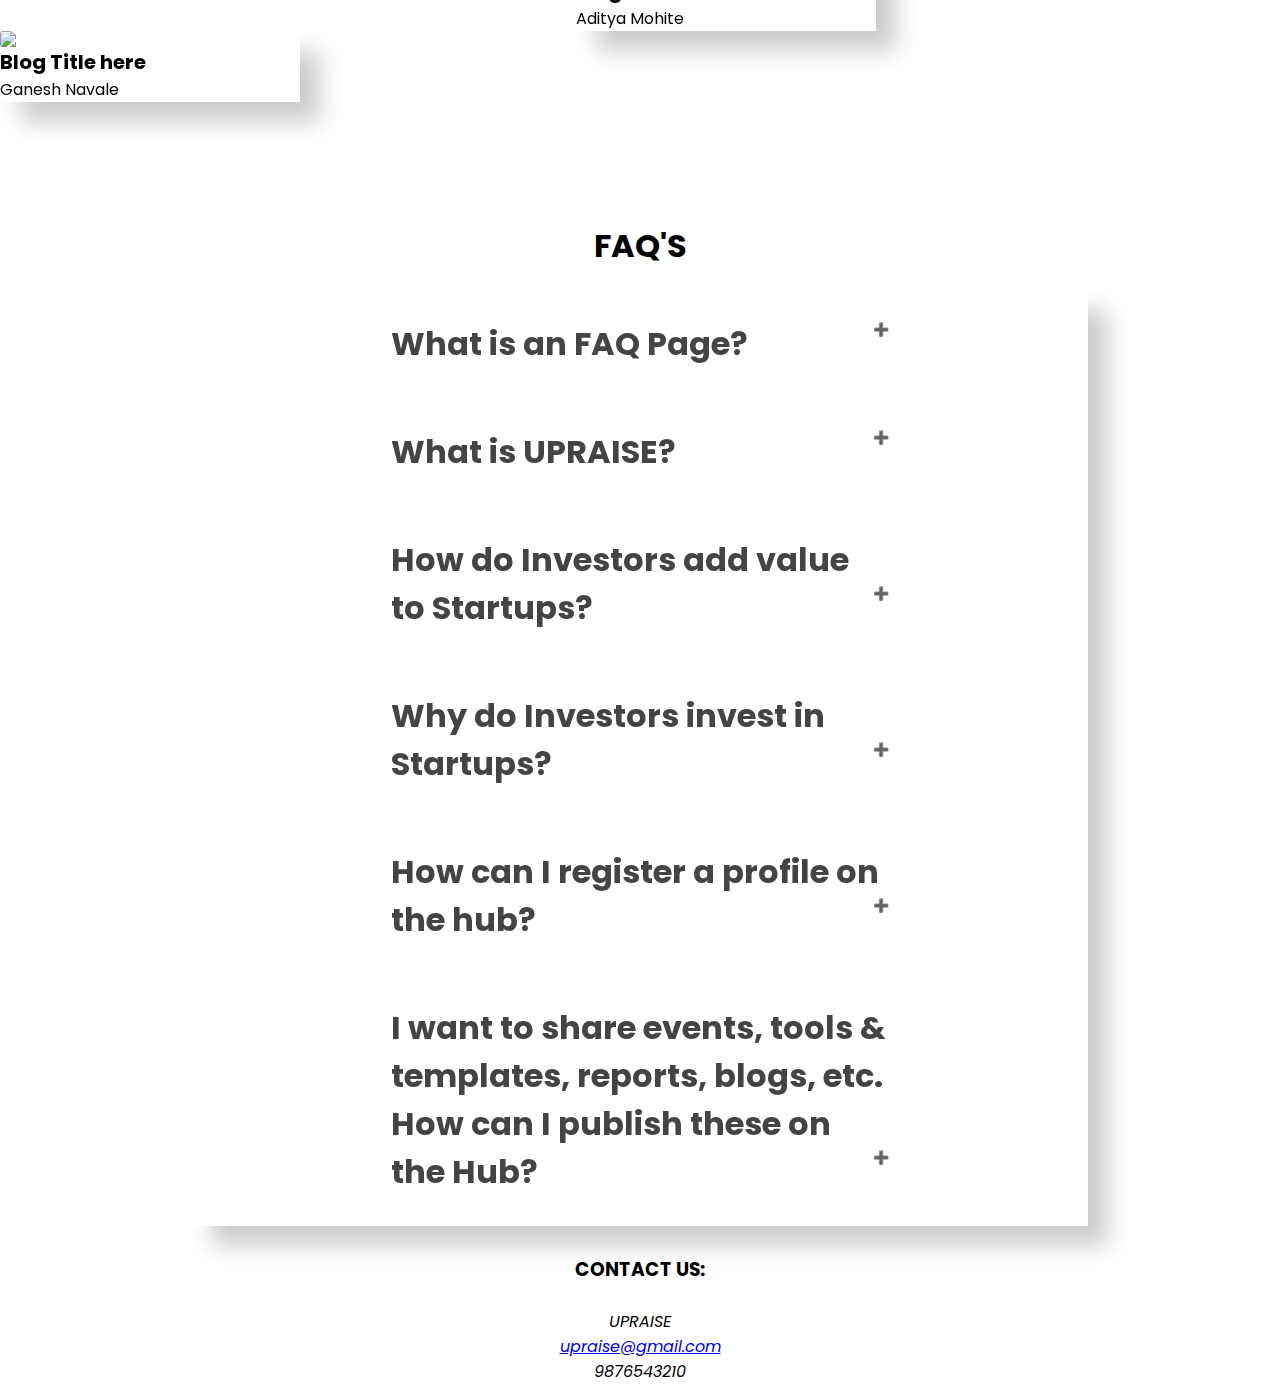
==== commit 50740b2d: "Update index.html" ====
--- a/index.html
+++ b/index.html
@@ -143,7 +143,7 @@
 <h1 class="blog-header"> Blogs</h1>
     <div class="blog-preview">
       <div>
-        <img class="thumbnail" src="Blog-Thumbnails/blog-thumbnail-1.jpg" />
+        <img class="thumbnail" src="Blog-thumbnails/blog-thumbnail-1.png" />
       </div>
       <div>
         <p class="blog-title">
@@ -154,7 +154,7 @@
     </div>
     <div class="blog-preview-2">
       <div>
-        <img class="thumbnail" src="Blog-Thumbnails/blog-thumbnail-2.png" />
+        <img class="thumbnail" src="Blog-thumbnails/blog-thumbnail-2.png" />
       </div>
       <div>
         <p class="blog-title">
@@ -165,7 +165,7 @@
     </div>
     <div class="blog-preview-3">
       <div>
-        <img class="thumbnail" src="Blog-Thumbnails/blog-thumbnail-3.jpg" />
+        <img class="thumbnail" src="Blog-thumbnails/blog-thumbnail-3.png" />
       </div>
       <div>
         <p class="blog-title">
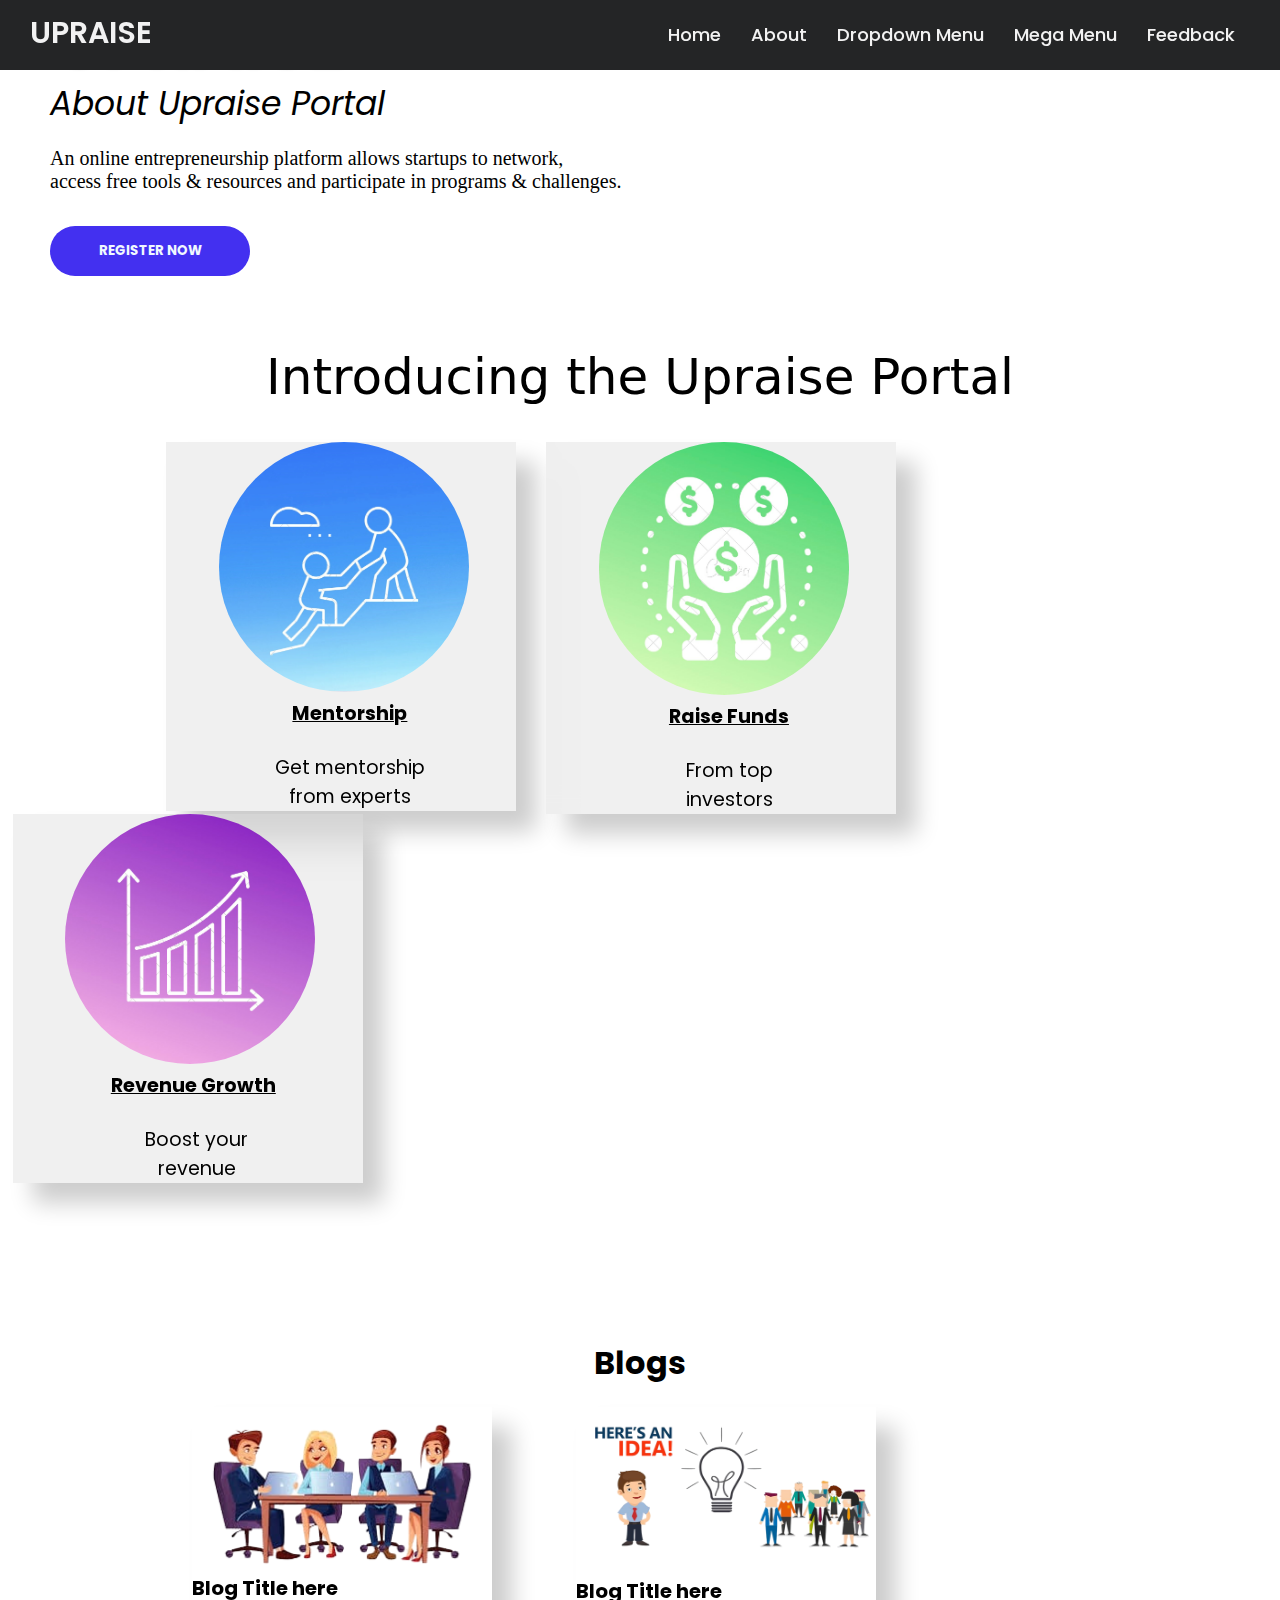
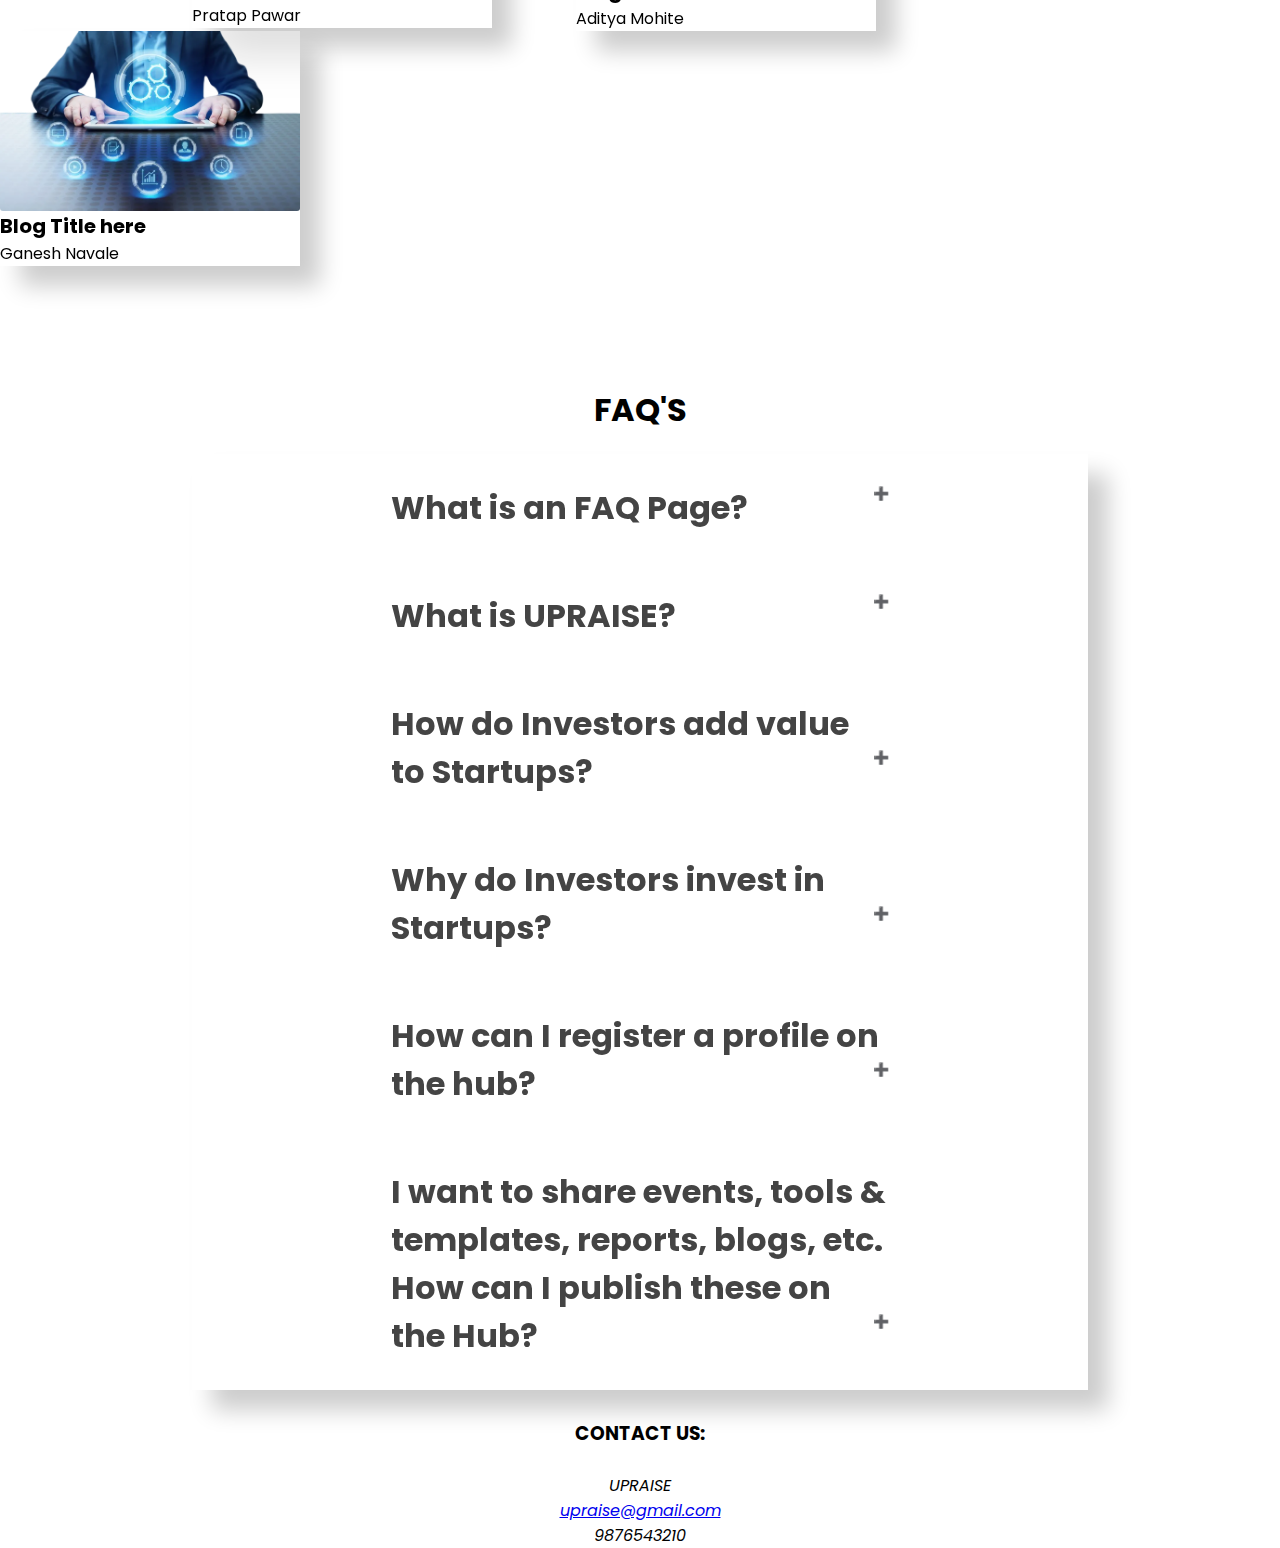
==== commit be459ce2: "Update index.html" ====
--- a/index.html
+++ b/index.html
@@ -143,7 +143,7 @@
 <h1 class="blog-header"> Blogs</h1>
     <div class="blog-preview">
       <div>
-        <img class="thumbnail" src="Blog-thumbnails/blog-thumbnail-1.png" />
+        <img class="thumbnail" src="Blog-thumbnails/blog-thumbnail-1.jpg" />
       </div>
       <div>
         <p class="blog-title">
@@ -165,7 +165,7 @@
     </div>
     <div class="blog-preview-3">
       <div>
-        <img class="thumbnail" src="Blog-thumbnails/blog-thumbnail-3.png" />
+        <img class="thumbnail" src="Blog-thumbnails/blog-thumbnail-3.jpg" />
       </div>
       <div>
         <p class="blog-title">
